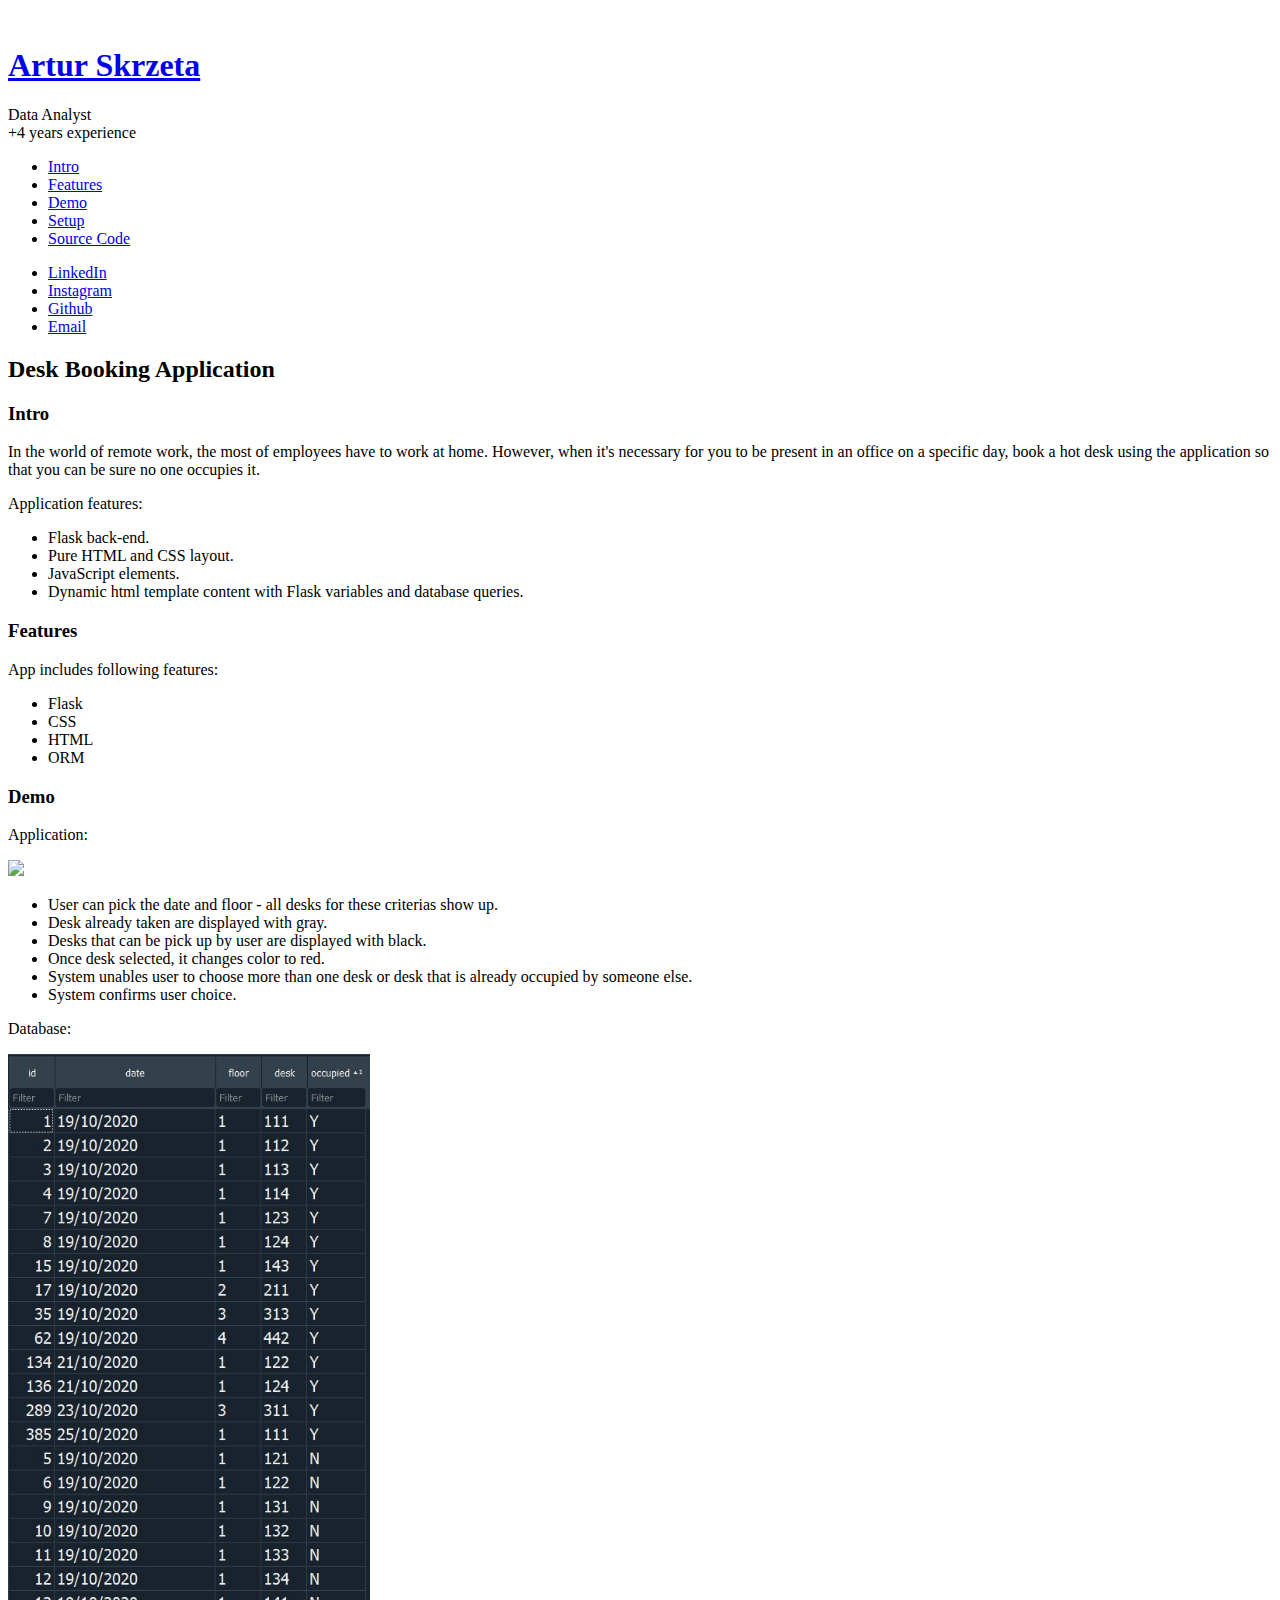
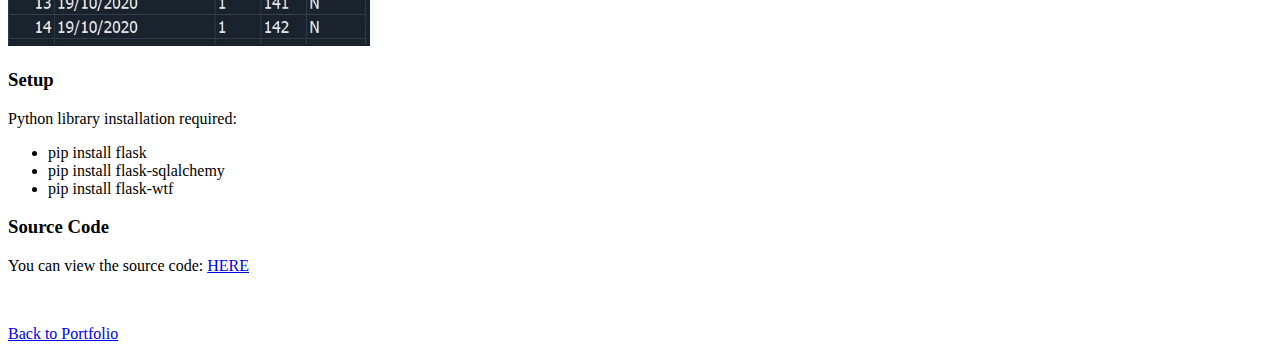
==== index.html @ a9946b94 "Add files via upload" ====
<!DOCTYPE HTML>

<html>
	<head>
		<title>Portfolio Artur Skrzeta</title>
		<meta charset="utf-8" />
		<meta name="viewport" content="width=device-width, initial-scale=1, user-scalable=no" />
		<link rel="stylesheet" href="assets/css/main.css" />
	</head>
	<body class="is-preload">

		<!-- Header -->
			<section id="header">
				<header>
					<span class="image avatar"><a href="https://arturskrzeta.github.io/"><img src="images/avatar.png" alt="" style="margin-bottom:0px;"/></a></span>
					<h1 id="logo"><a href="https://arturskrzeta.github.io/">Artur Skrzeta</a></h1>
					<p>Data Analyst<br />
					+4 years experience</p>
				</header>
				<nav id="nav">
					<ul>
						<li><a href="#one" class="active">Intro</a></li>
						<li><a href="#two">Features</a></li>
						<li><a href="#three">Demo</a></li>
						<li><a href="#four">Setup</a></li>
						<li><a href="#five">Source Code</a></li>
					</ul>
				</nav>
				<footer>
					<ul class="icons">
						<li><a href="https://www.linkedin.com/in/artur-skrz%C4%99ta-010b23187/" class="icon brands fa-linkedin"><span class="label">LinkedIn</span></a></li>
						<li><a href="https://www.instagram.com/arturskrrr/" class="icon brands fa-instagram"><span class="label">Instagram</span></a></li>
						<li><a href="https://github.com/ArturSkrzeta" class="icon brands fa-github"><span class="label">Github</span></a></li>
						<li><a href="mailto: arturskrzeta@gmail.com" class="icon solid fa-envelope"><span class="label">Email</span></a></li
					</ul>
				</footer>
			</section>

		<!-- Wrapper -->
			<div id="wrapper">

				<!-- Main -->
					<div id="main">

						<!-- One -->
							<section id="one">
								<div class="container">
									<header class="major">
										<h2>Desk Booking Application</h2>
										<h3>Intro</h3>
										<p>In the world of remote work, the most of employees have to work at home. However, when it's necessary for you to be present in an office on a specific day, book a hot desk using the application so that you can be sure no one occupies it.</p>
										<p>Application features:</p>
											<ul>
												<li>Flask back-end.</li>
												<li>Pure HTML and CSS layout.</li>
												<li>JavaScript elements.</li>
												<li>Dynamic html template content with Flask variables and database queries.</li>
											<ul>
									</header>
								</div>
							</section>

						<!-- Two -->
							<section id="two">
								<div class="container">
									<h3>Features</h3>
									<p>App includes following features:</p>
									<ul class="feature-icons">
										<li class="icon solid fa-check">Flask</li>
										<li class="icon solid fa-check">CSS</li>
										<li class="icon solid fa-check">HTML</li>
										<li class="icon solid fa-check">ORM</li>
									</ul>
								</div>
							</section>

						<!-- Three -->
							<section id="three">
								<div class="container">
									<h3>Demo</h3>
									<p>Application:</p>
									<img src="images/app.gif" width="780">
									<ul>
										<li>User can pick the date and floor - all desks for these criterias show up.</li>
										<li>Desk already taken are displayed with gray.</li>
										<li>Desks that can be pick up by user are displayed with black.</li>
										<li>Once desk selected, it changes color to red.</li>
										<li>System unables user to choose more than one desk or desk that is already occupied by someone else.</li>
										<li>System confirms user choice.</li>
									</ul>
									<p>Database:</p>
									<img src="images/db.JPG" width="362">
								</div>
							</section>

						<!-- Four -->
							<section id="four">
								<div class="container">
									<h3>Setup</h3>
									<p>Python library installation required:</p>
									<ul>
										<li>pip install flask</li>
										<li>pip install flask-sqlalchemy</li>
										<li>pip install flask-wtf</li>
									</ul>
								</div>
							</section>

						<!-- Five -->
							<section id="five">
								<div class="container">
									<h3>Source Code</h3>
									<p>You can view the source code: <a href="https://github.com/ArturSkrzeta/Desk-Booking-App/tree/main/project">HERE</a></p>
									<p>&nbsp</p>
								</div>
							</section>

					</div>

				<!-- Footer -->
					<section id="footer">
						<div class="container">
							<a href="https://arturskrzeta.github.io/" style="padding-bottom:10px;">Back to Portfolio</a>
						</div>
					</section>

			</div>

		<!-- Scripts -->
			<script src="assets/js/jquery.min.js"></script>
			<script src="assets/js/jquery.scrollex.min.js"></script>
			<script src="assets/js/jquery.scrolly.min.js"></script>
			<script src="assets/js/browser.min.js"></script>
			<script src="assets/js/breakpoints.min.js"></script>
			<script src="assets/js/util.js"></script>
			<script src="assets/js/main.js"></script>

	</body>
</html>
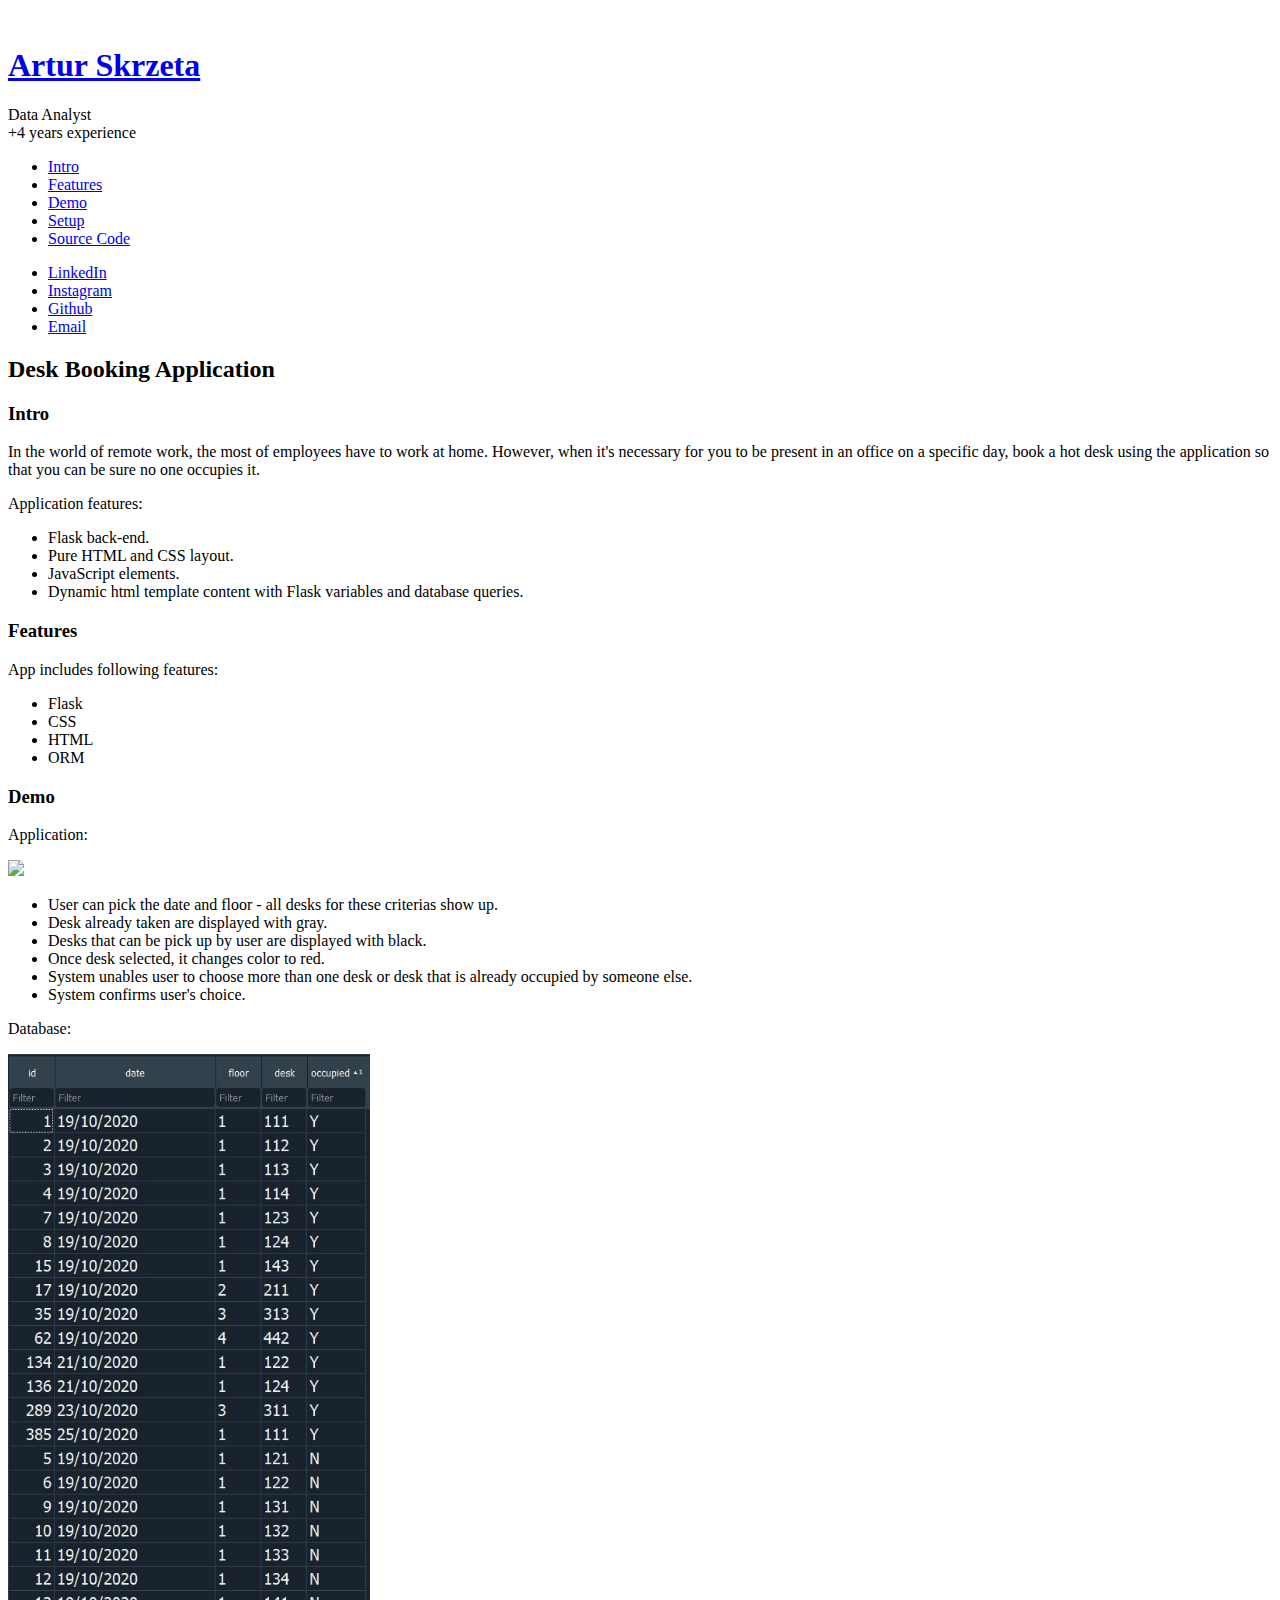
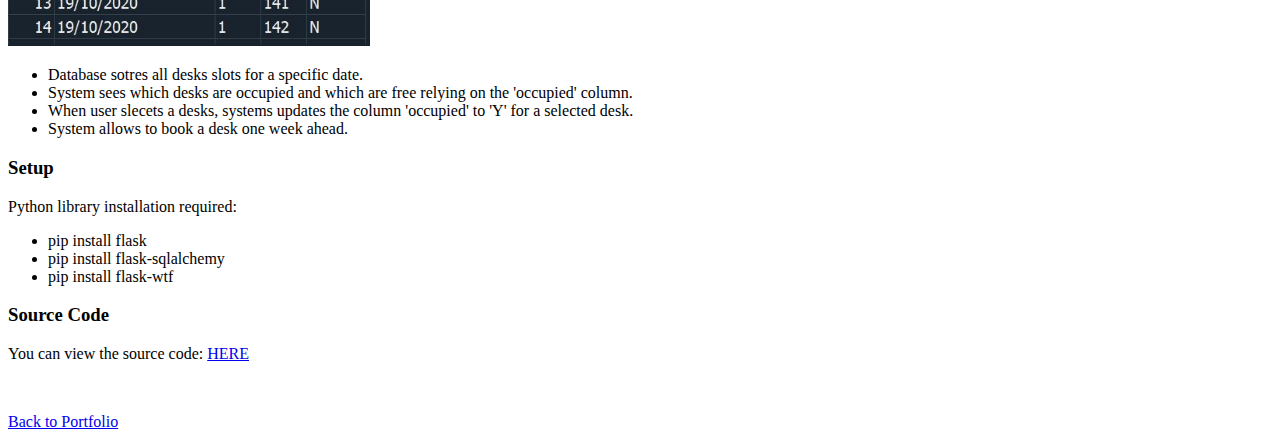
==== commit 848f3d02: "Add files via upload" ====
--- a/index.html
+++ b/index.html
@@ -79,17 +79,23 @@
 								<div class="container">
 									<h3>Demo</h3>
 									<p>Application:</p>
-									<img src="images/app.gif" width="780">
+									<img src="images/app.JPG" width="780">
 									<ul>
 										<li>User can pick the date and floor - all desks for these criterias show up.</li>
 										<li>Desk already taken are displayed with gray.</li>
 										<li>Desks that can be pick up by user are displayed with black.</li>
 										<li>Once desk selected, it changes color to red.</li>
 										<li>System unables user to choose more than one desk or desk that is already occupied by someone else.</li>
-										<li>System confirms user choice.</li>
+										<li>System confirms user's choice.</li>
 									</ul>
 									<p>Database:</p>
 									<img src="images/db.JPG" width="362">
+									<ul>
+										<li>Database sotres all desks slots for a specific date.</li>
+										<li>System sees which desks are occupied and which are free relying on the 'occupied' column.</li>
+										<li>When user slecets a desks, systems updates the column 'occupied' to 'Y' for a selected desk.</li>
+										<li>System allows to book a desk one week ahead.</li>
+									</ul>
 								</div>
 							</section>
 
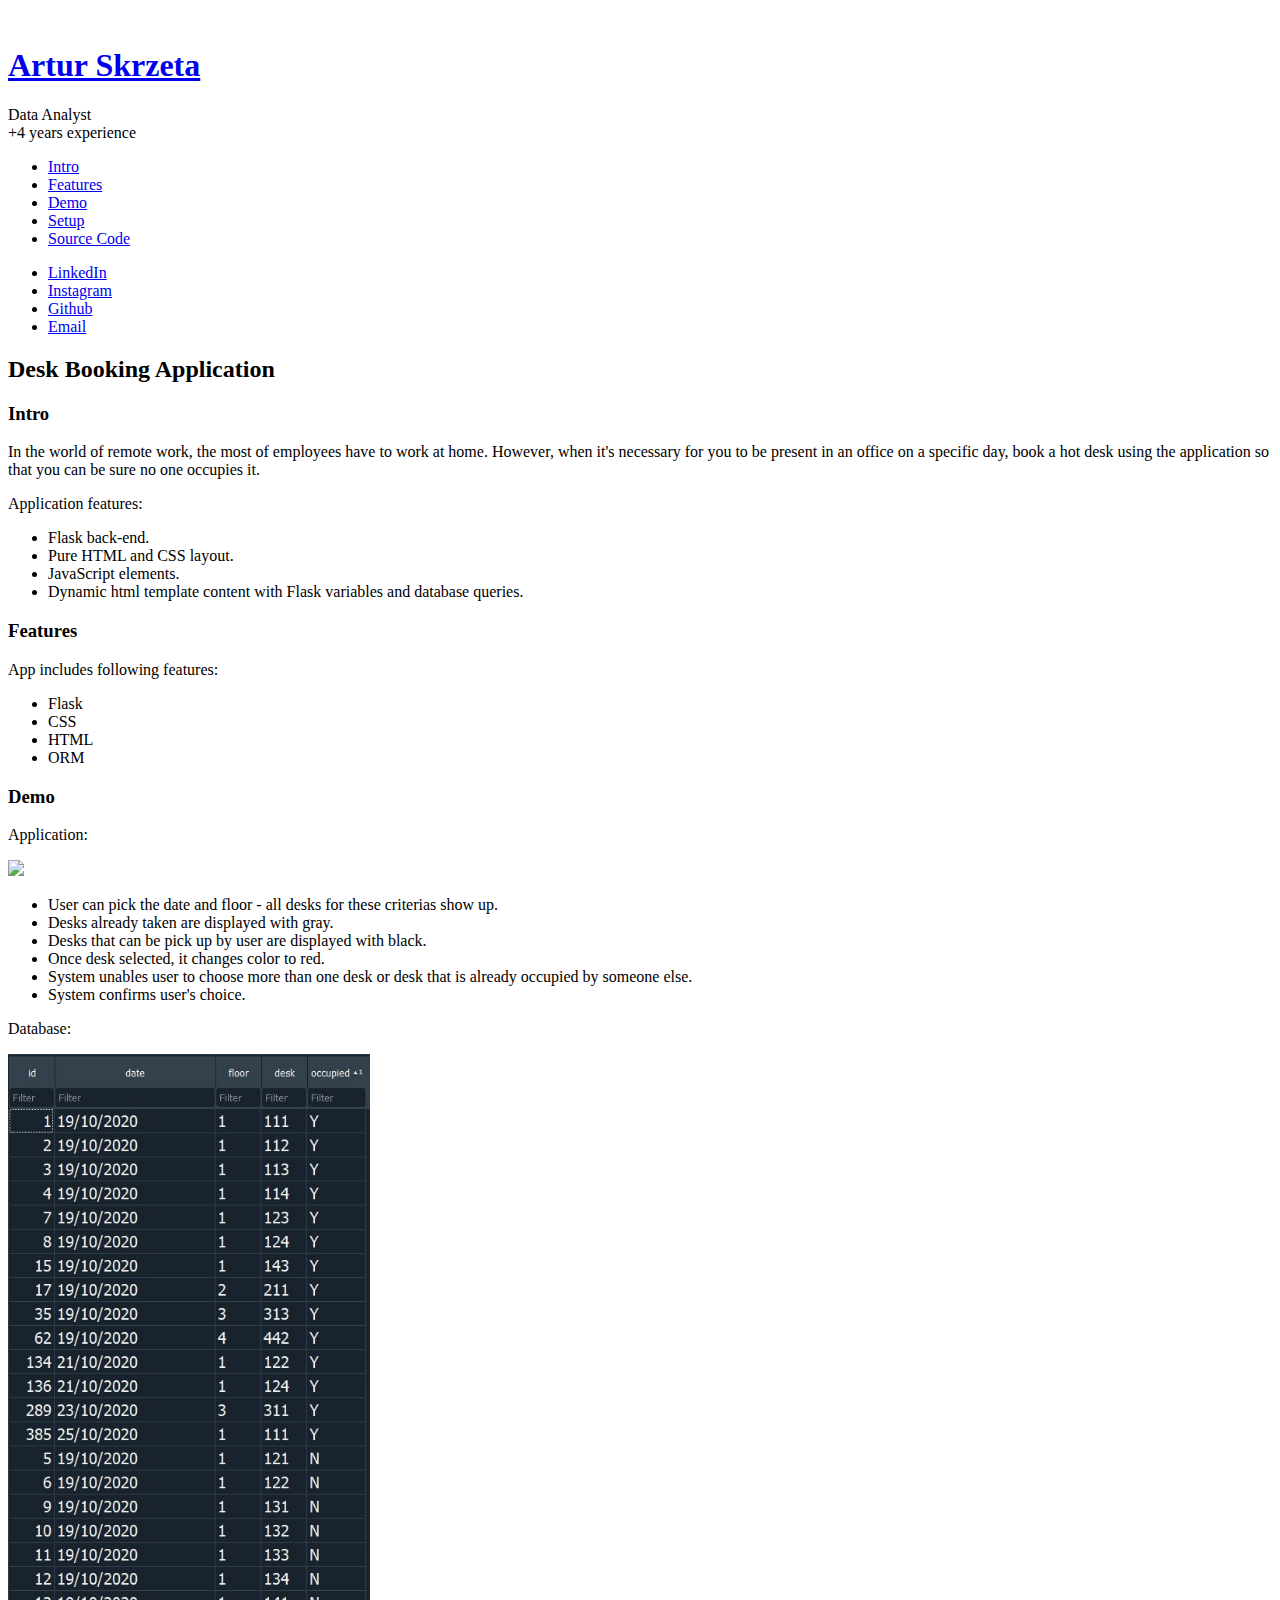
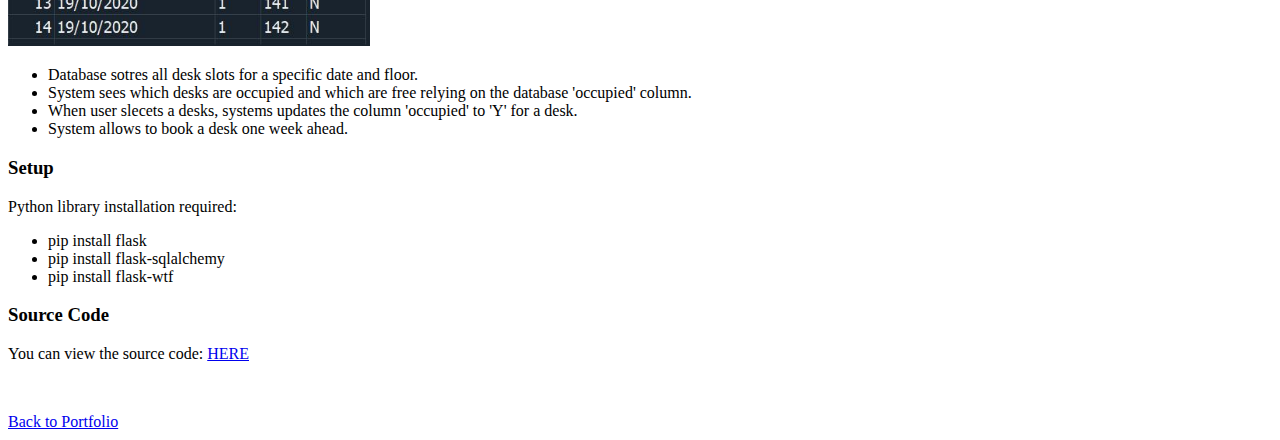
==== commit 4a847114: "Add files via upload" ====
--- a/index.html
+++ b/index.html
@@ -79,10 +79,10 @@
 								<div class="container">
 									<h3>Demo</h3>
 									<p>Application:</p>
-									<img src="images/app.JPG" width="780">
+									<img src="images/app.gif" width="780">
 									<ul>
 										<li>User can pick the date and floor - all desks for these criterias show up.</li>
-										<li>Desk already taken are displayed with gray.</li>
+										<li>Desks already taken are displayed with gray.</li>
 										<li>Desks that can be pick up by user are displayed with black.</li>
 										<li>Once desk selected, it changes color to red.</li>
 										<li>System unables user to choose more than one desk or desk that is already occupied by someone else.</li>
@@ -91,9 +91,9 @@
 									<p>Database:</p>
 									<img src="images/db.JPG" width="362">
 									<ul>
-										<li>Database sotres all desks slots for a specific date.</li>
-										<li>System sees which desks are occupied and which are free relying on the 'occupied' column.</li>
-										<li>When user slecets a desks, systems updates the column 'occupied' to 'Y' for a selected desk.</li>
+										<li>Database sotres all desk slots for a specific date and floor.</li>
+										<li>System sees which desks are occupied and which are free relying on the database 'occupied' column.</li>
+										<li>When user slecets a desks, systems updates the column 'occupied' to 'Y' for a desk.</li>
 										<li>System allows to book a desk one week ahead.</li>
 									</ul>
 								</div>
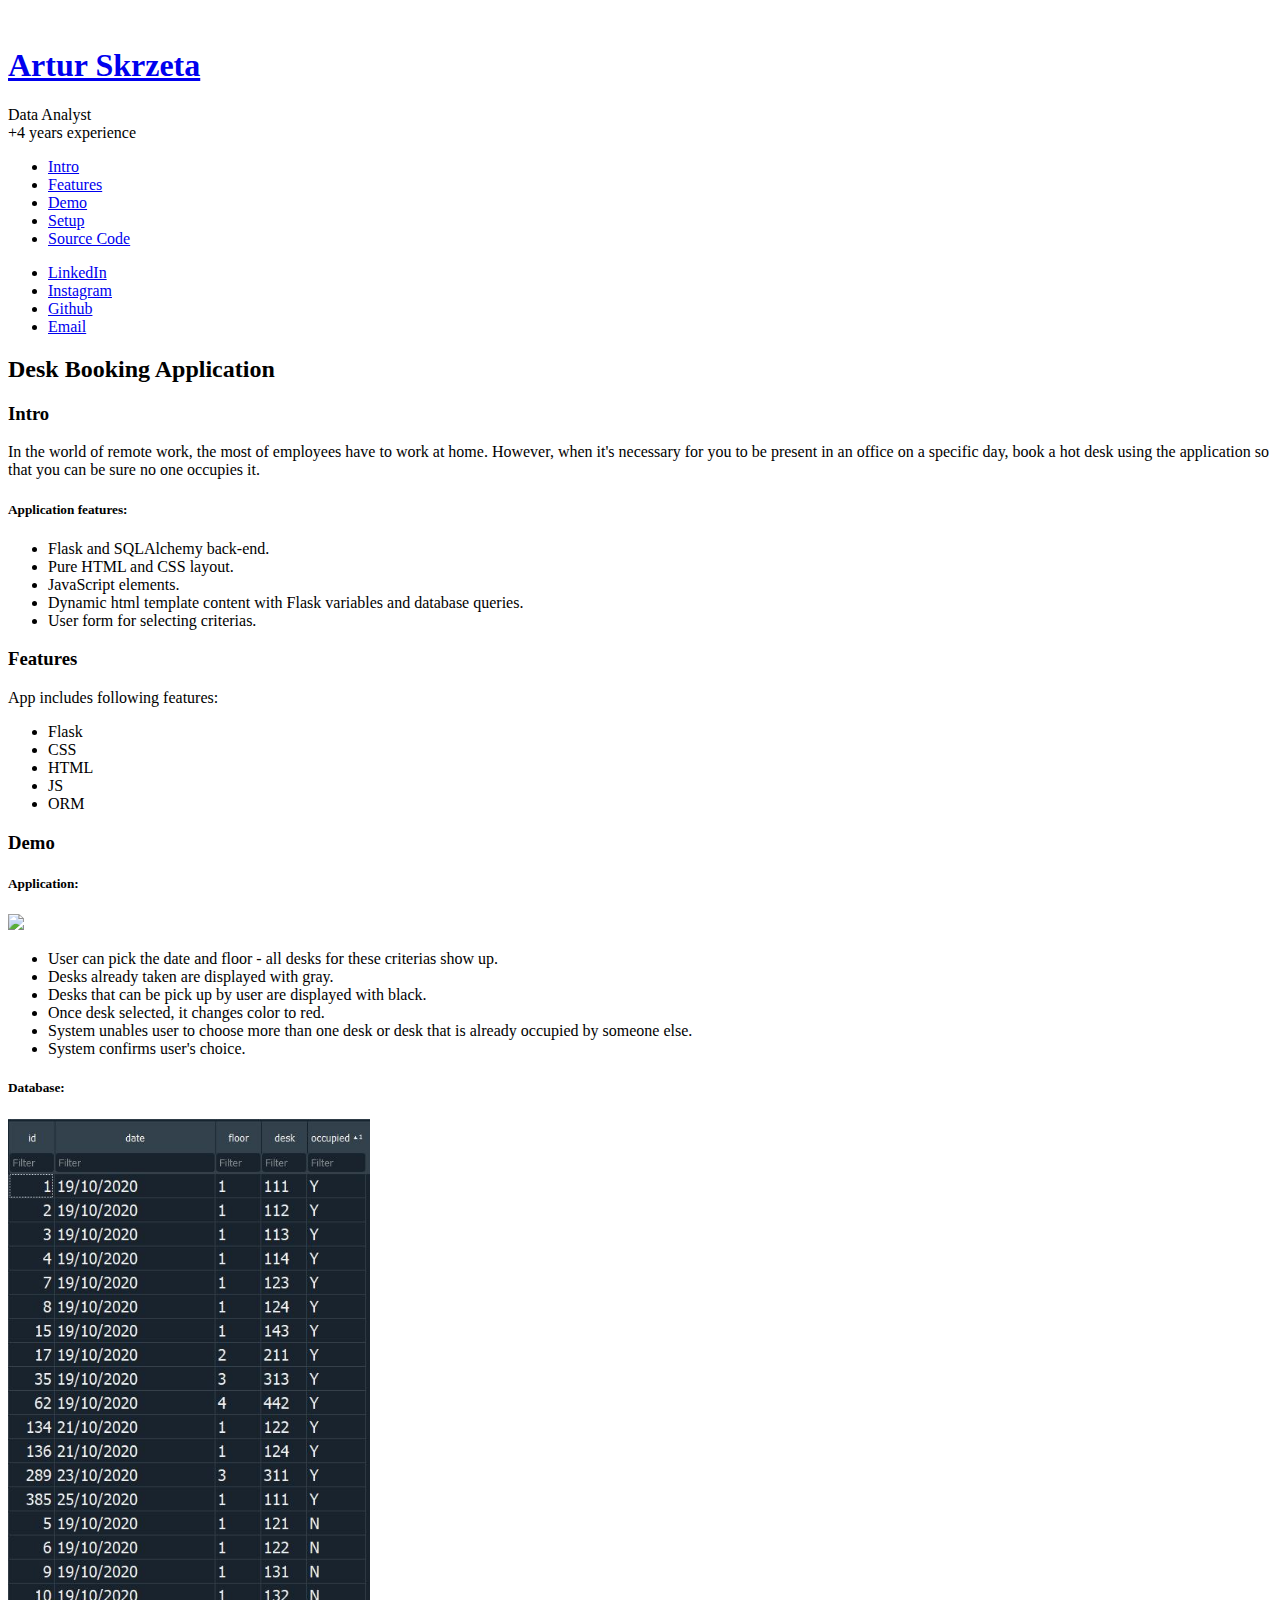
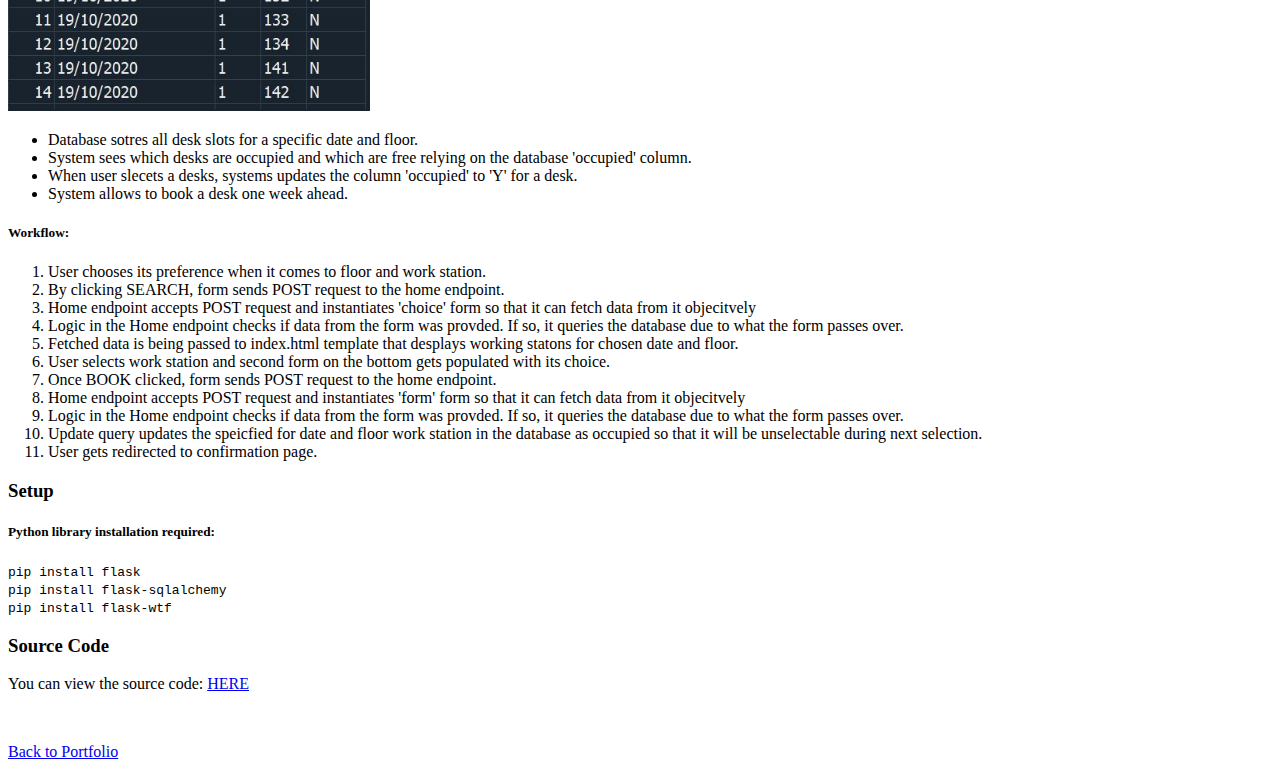
==== commit 853c5679: "Add files via upload" ====
--- a/index.html
+++ b/index.html
@@ -49,12 +49,13 @@
 										<h2>Desk Booking Application</h2>
 										<h3>Intro</h3>
 										<p>In the world of remote work, the most of employees have to work at home. However, when it's necessary for you to be present in an office on a specific day, book a hot desk using the application so that you can be sure no one occupies it.</p>
-										<p>Application features:</p>
+										<h5>Application features:</h5>
 											<ul>
-												<li>Flask back-end.</li>
+												<li>Flask and SQLAlchemy back-end.</li>
 												<li>Pure HTML and CSS layout.</li>
 												<li>JavaScript elements.</li>
 												<li>Dynamic html template content with Flask variables and database queries.</li>
+												<li>User form for selecting criterias.</li>
 											<ul>
 									</header>
 								</div>
@@ -69,6 +70,7 @@
 										<li class="icon solid fa-check">Flask</li>
 										<li class="icon solid fa-check">CSS</li>
 										<li class="icon solid fa-check">HTML</li>
+										<li class="icon solid fa-check">JS</li>
 										<li class="icon solid fa-check">ORM</li>
 									</ul>
 								</div>
@@ -78,7 +80,8 @@
 							<section id="three">
 								<div class="container">
 									<h3>Demo</h3>
-									<p>Application:</p>
+
+									<h5>Application:</h5>
 									<img src="images/app.gif" width="780">
 									<ul>
 										<li>User can pick the date and floor - all desks for these criterias show up.</li>
@@ -88,7 +91,8 @@
 										<li>System unables user to choose more than one desk or desk that is already occupied by someone else.</li>
 										<li>System confirms user's choice.</li>
 									</ul>
-									<p>Database:</p>
+
+									<h5>Database:</h5>
 									<img src="images/db.JPG" width="362">
 									<ul>
 										<li>Database sotres all desk slots for a specific date and floor.</li>
@@ -96,6 +100,22 @@
 										<li>When user slecets a desks, systems updates the column 'occupied' to 'Y' for a desk.</li>
 										<li>System allows to book a desk one week ahead.</li>
 									</ul>
+
+									<h5>Workflow:</h5>
+									<ol>
+										<li>User chooses its preference when it comes to floor and work station.</li>
+										<li>By clicking SEARCH, form sends POST request to the home endpoint.</li>
+										<li>Home endpoint accepts POST request and instantiates 'choice' form so that it can fetch data from it objecitvely</li>
+										<li>Logic in the Home endpoint checks if data from the form was provded. If so, it queries the database due to what the form passes over.</li>
+										<li>Fetched data is being passed to index.html template that desplays working statons for chosen date and floor.</li>
+										<li>User selects work station and second form on the bottom gets populated with its choice.</li>
+										<li>Once BOOK clicked, form sends POST request to the home endpoint.</li>
+										<li>Home endpoint accepts POST request and instantiates 'form' form so that it can fetch data from it objecitvely</li>
+										<li>Logic in the Home endpoint checks if data from the form was provded. If so, it queries the database due to what the form passes over.</li>
+										<li>Update query updates the speicfied for date and floor work station in the database as occupied so that it will be unselectable during next selection.</li>
+										<li>User gets redirected to confirmation page.</li>
+									</ol>
+
 								</div>
 							</section>
 
@@ -103,12 +123,10 @@
 							<section id="four">
 								<div class="container">
 									<h3>Setup</h3>
-									<p>Python library installation required:</p>
-									<ul>
-										<li>pip install flask</li>
-										<li>pip install flask-sqlalchemy</li>
-										<li>pip install flask-wtf</li>
-									</ul>
+									<h5>Python library installation required:</h5>
+									<code>pip install flask</code><br>
+									<code>pip install flask-sqlalchemy</code><br>
+									<code>pip install flask-wtf</code>
 								</div>
 							</section>
 
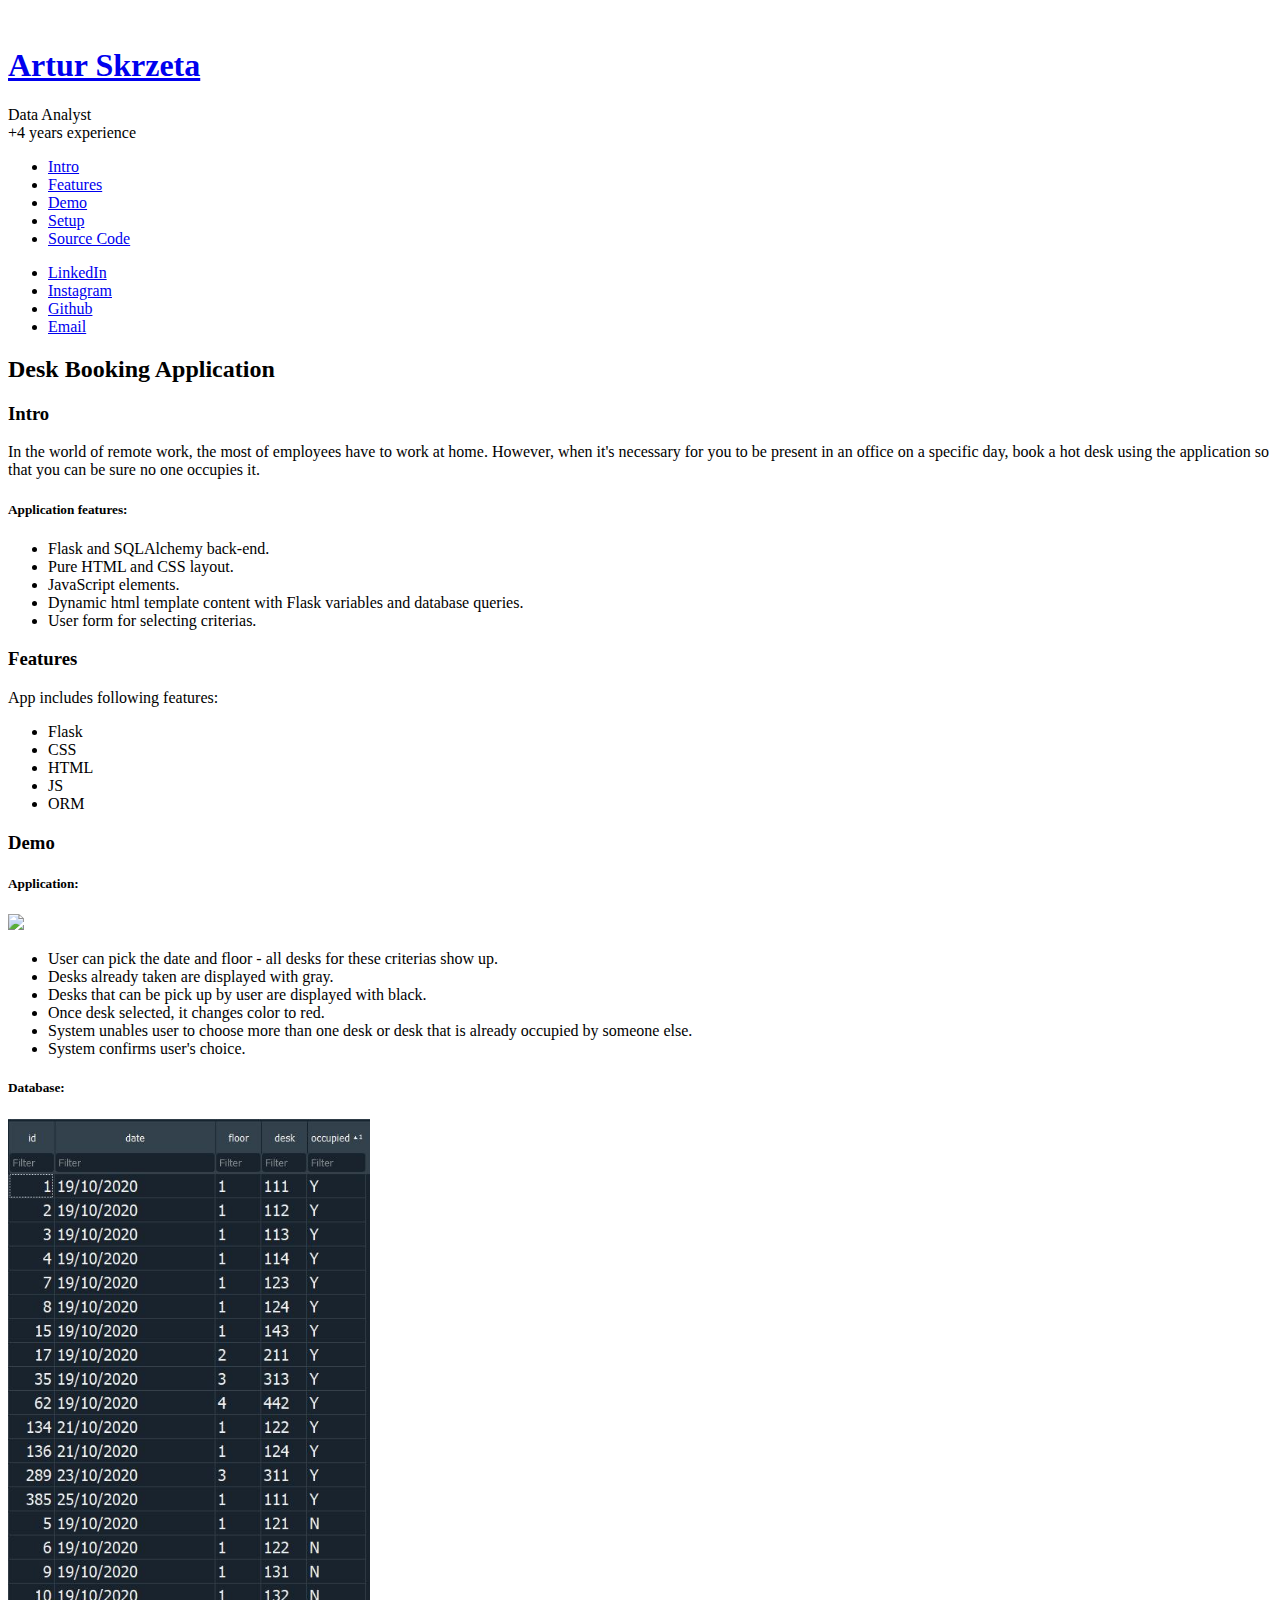
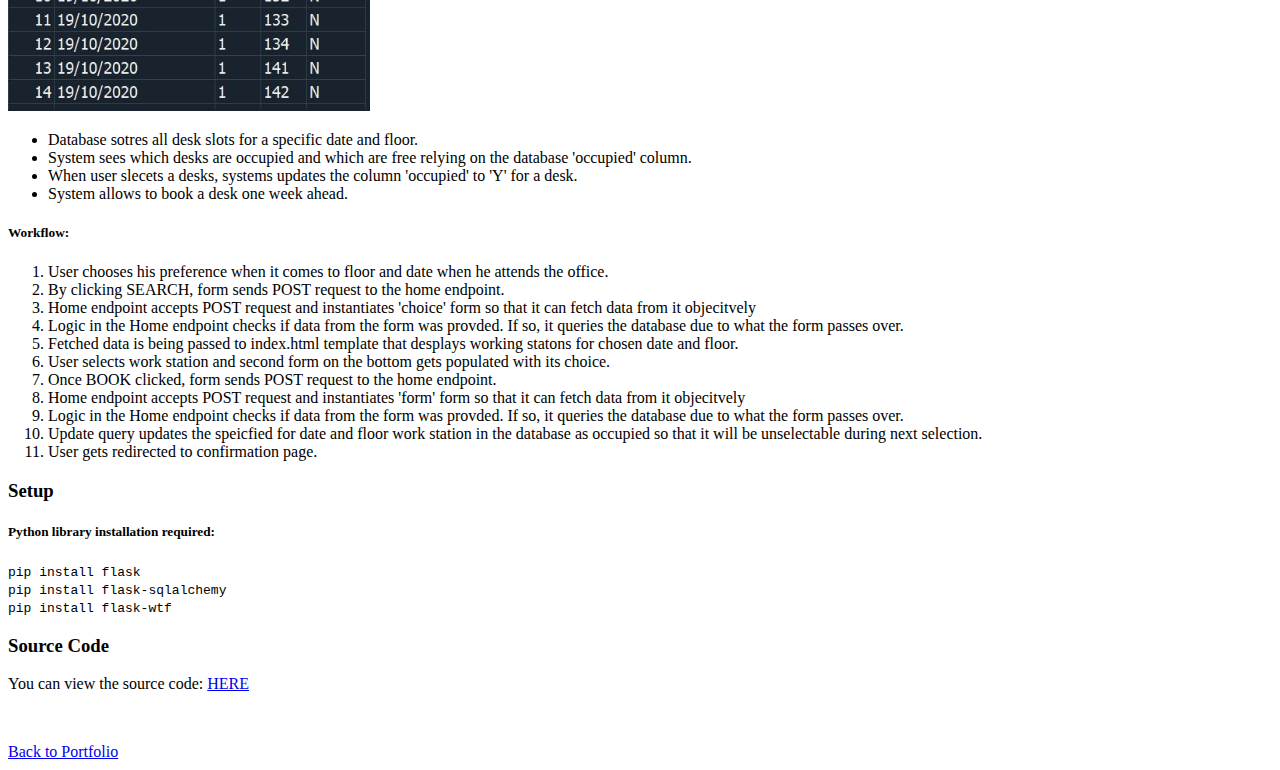
==== commit c4ed4e60: "Add files via upload" ====
--- a/index.html
+++ b/index.html
@@ -103,7 +103,7 @@
 
 									<h5>Workflow:</h5>
 									<ol>
-										<li>User chooses its preference when it comes to floor and work station.</li>
+										<li>User chooses his preference when it comes to floor and date when he attends the office.</li>
 										<li>By clicking SEARCH, form sends POST request to the home endpoint.</li>
 										<li>Home endpoint accepts POST request and instantiates 'choice' form so that it can fetch data from it objecitvely</li>
 										<li>Logic in the Home endpoint checks if data from the form was provded. If so, it queries the database due to what the form passes over.</li>
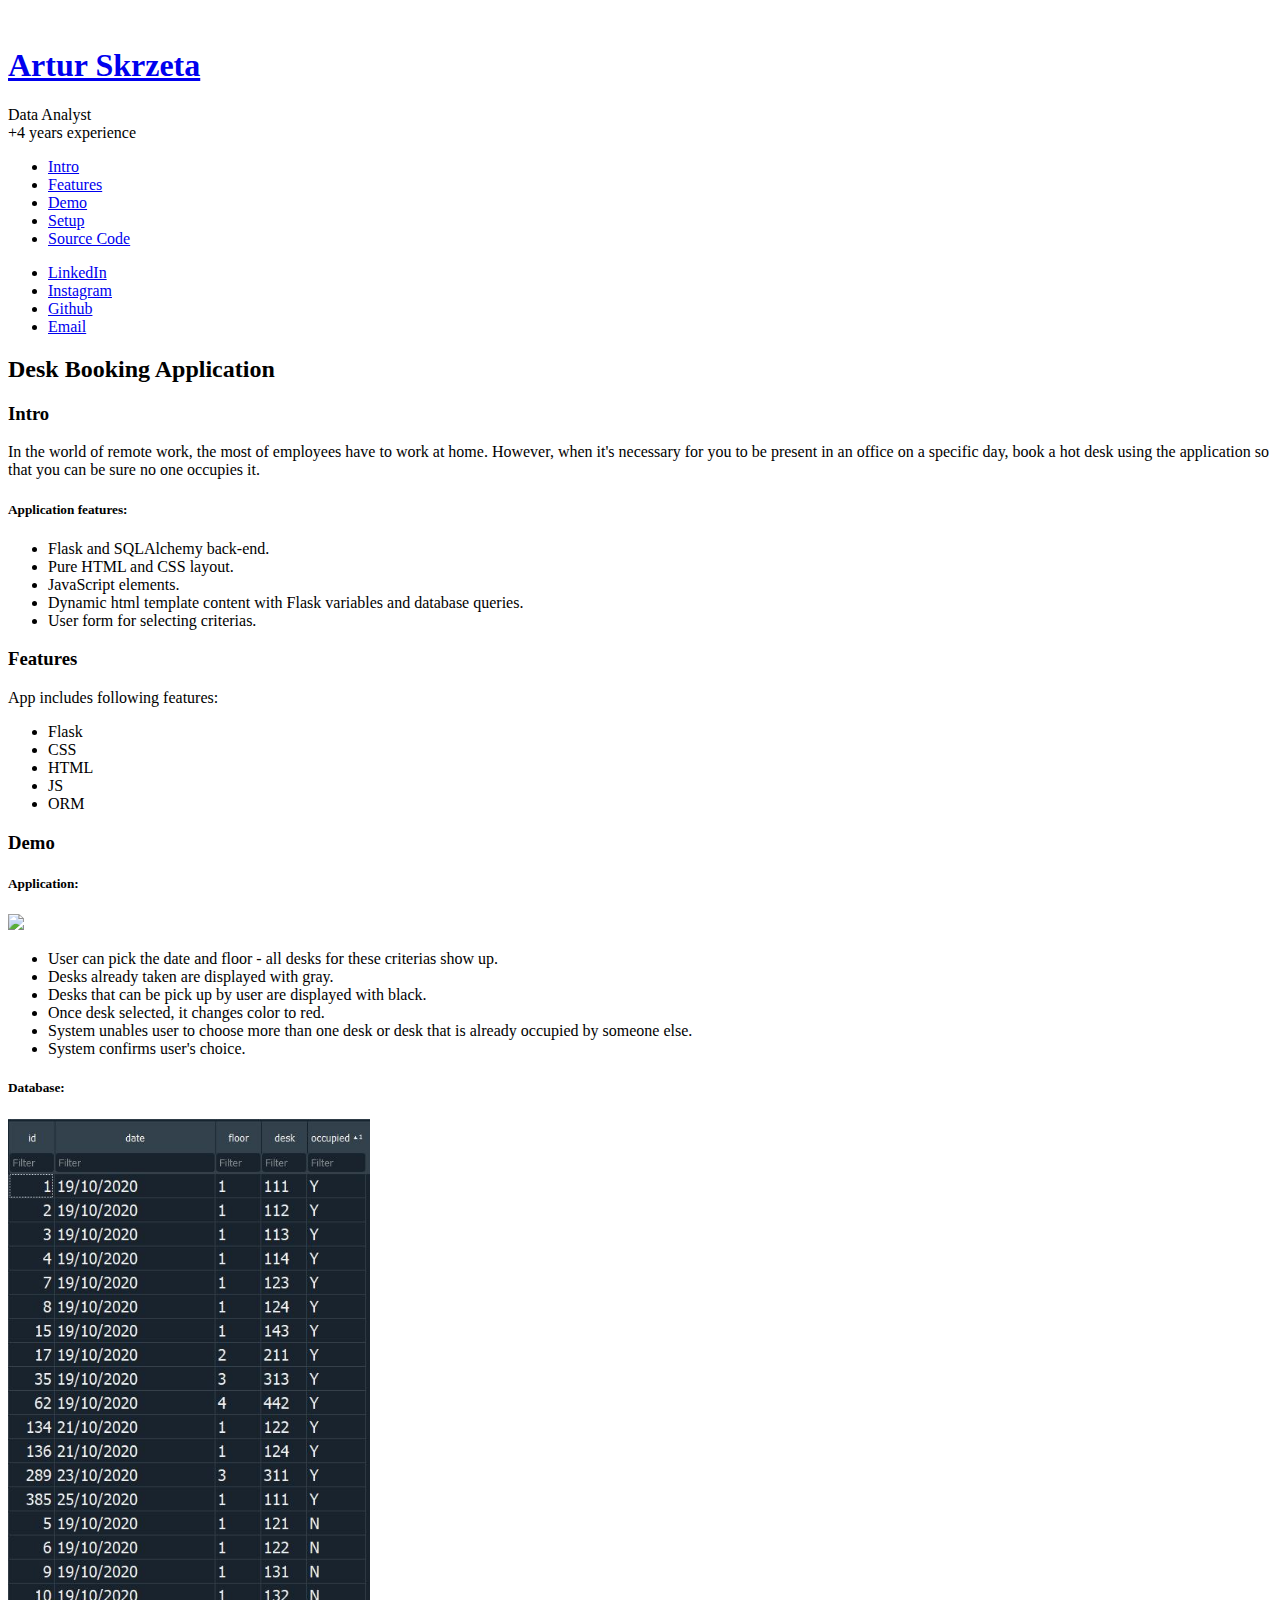
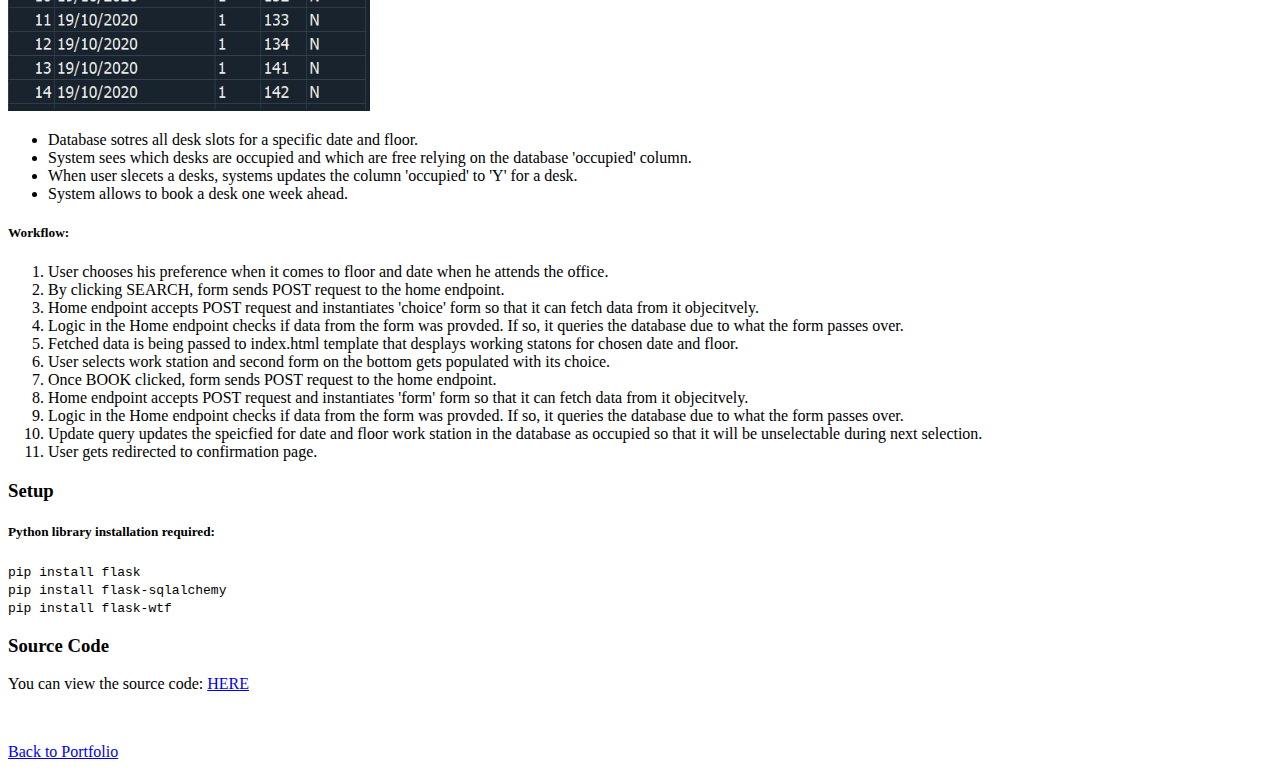
==== commit 485c5dde: "Add files via upload" ====
--- a/index.html
+++ b/index.html
@@ -105,12 +105,12 @@
 									<ol>
 										<li>User chooses his preference when it comes to floor and date when he attends the office.</li>
 										<li>By clicking SEARCH, form sends POST request to the home endpoint.</li>
-										<li>Home endpoint accepts POST request and instantiates 'choice' form so that it can fetch data from it objecitvely</li>
+										<li>Home endpoint accepts POST request and instantiates 'choice' form so that it can fetch data from it objecitvely.</li>
 										<li>Logic in the Home endpoint checks if data from the form was provded. If so, it queries the database due to what the form passes over.</li>
 										<li>Fetched data is being passed to index.html template that desplays working statons for chosen date and floor.</li>
 										<li>User selects work station and second form on the bottom gets populated with its choice.</li>
 										<li>Once BOOK clicked, form sends POST request to the home endpoint.</li>
-										<li>Home endpoint accepts POST request and instantiates 'form' form so that it can fetch data from it objecitvely</li>
+										<li>Home endpoint accepts POST request and instantiates 'form' form so that it can fetch data from it objecitvely.</li>
 										<li>Logic in the Home endpoint checks if data from the form was provded. If so, it queries the database due to what the form passes over.</li>
 										<li>Update query updates the speicfied for date and floor work station in the database as occupied so that it will be unselectable during next selection.</li>
 										<li>User gets redirected to confirmation page.</li>
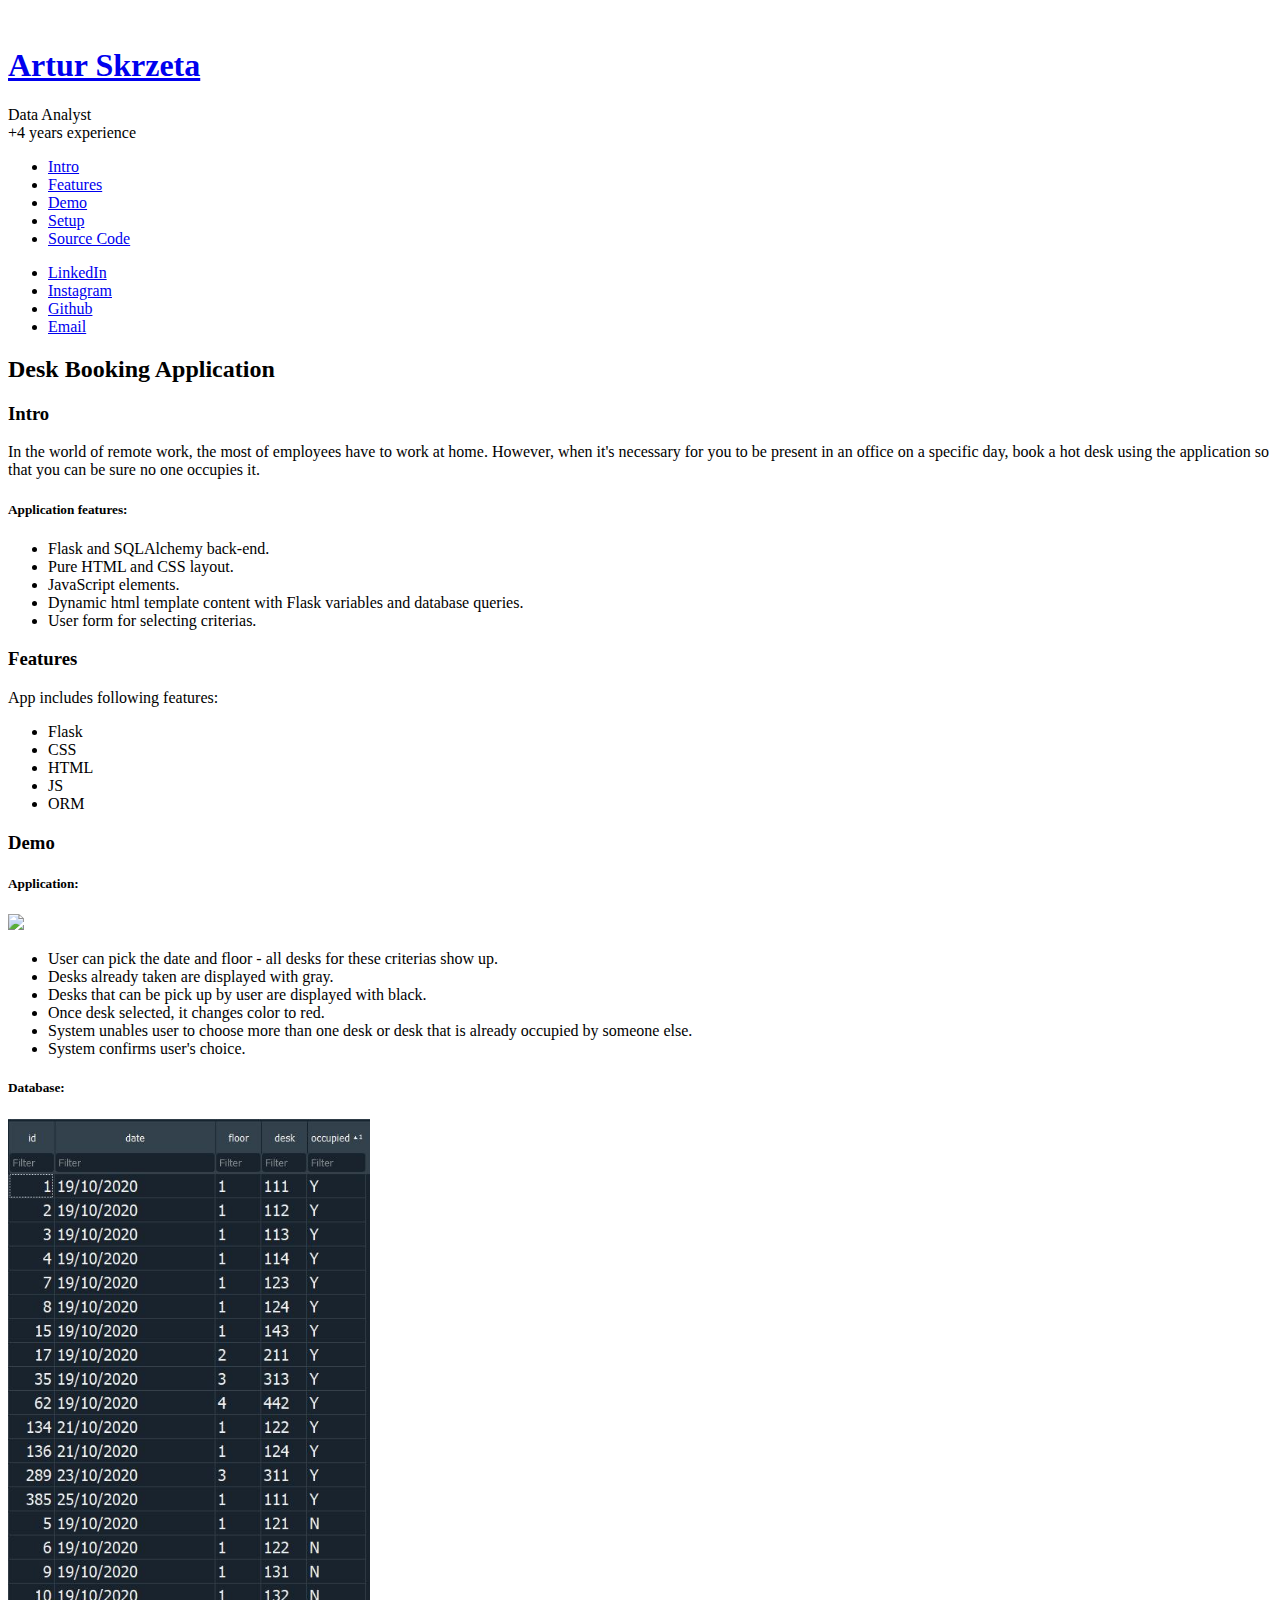
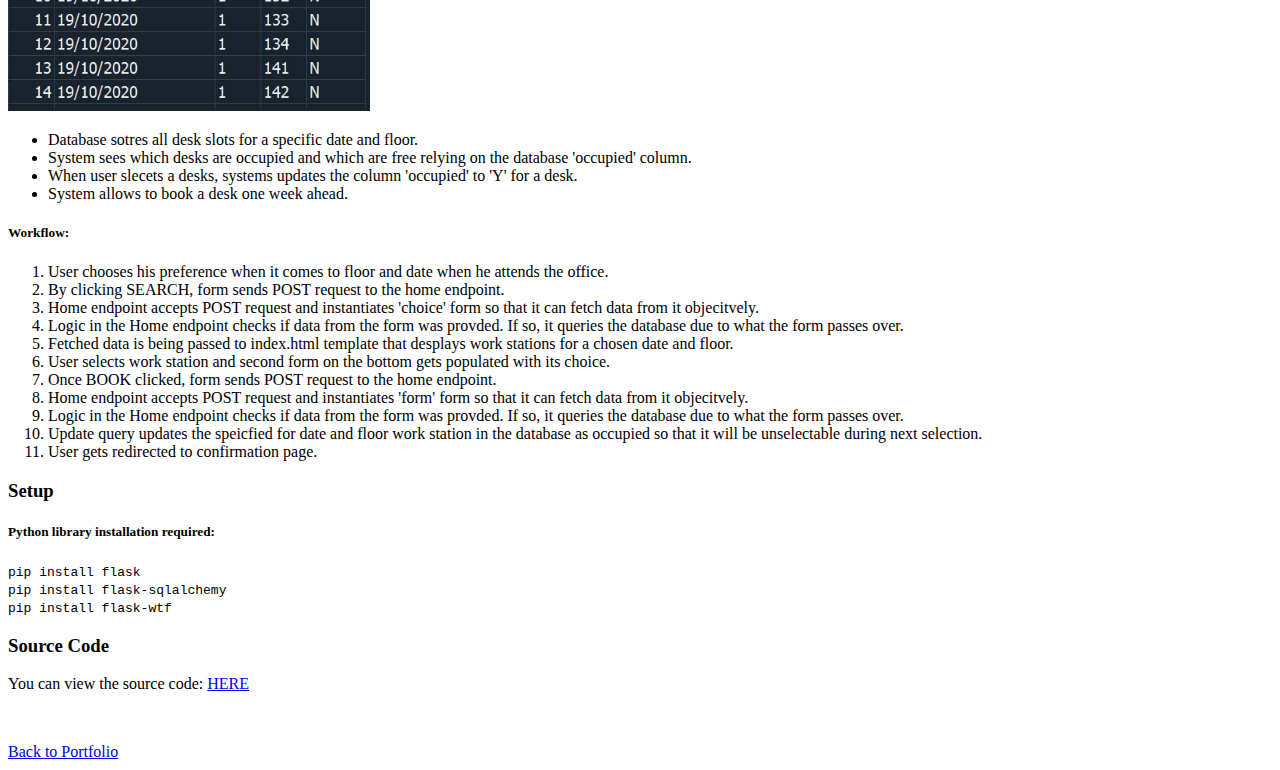
==== commit 1ed44135: "Add files via upload" ====
--- a/index.html
+++ b/index.html
@@ -107,7 +107,7 @@
 										<li>By clicking SEARCH, form sends POST request to the home endpoint.</li>
 										<li>Home endpoint accepts POST request and instantiates 'choice' form so that it can fetch data from it objecitvely.</li>
 										<li>Logic in the Home endpoint checks if data from the form was provded. If so, it queries the database due to what the form passes over.</li>
-										<li>Fetched data is being passed to index.html template that desplays working statons for chosen date and floor.</li>
+										<li>Fetched data is being passed to index.html template that desplays work stations for a chosen date and floor.</li>
 										<li>User selects work station and second form on the bottom gets populated with its choice.</li>
 										<li>Once BOOK clicked, form sends POST request to the home endpoint.</li>
 										<li>Home endpoint accepts POST request and instantiates 'form' form so that it can fetch data from it objecitvely.</li>
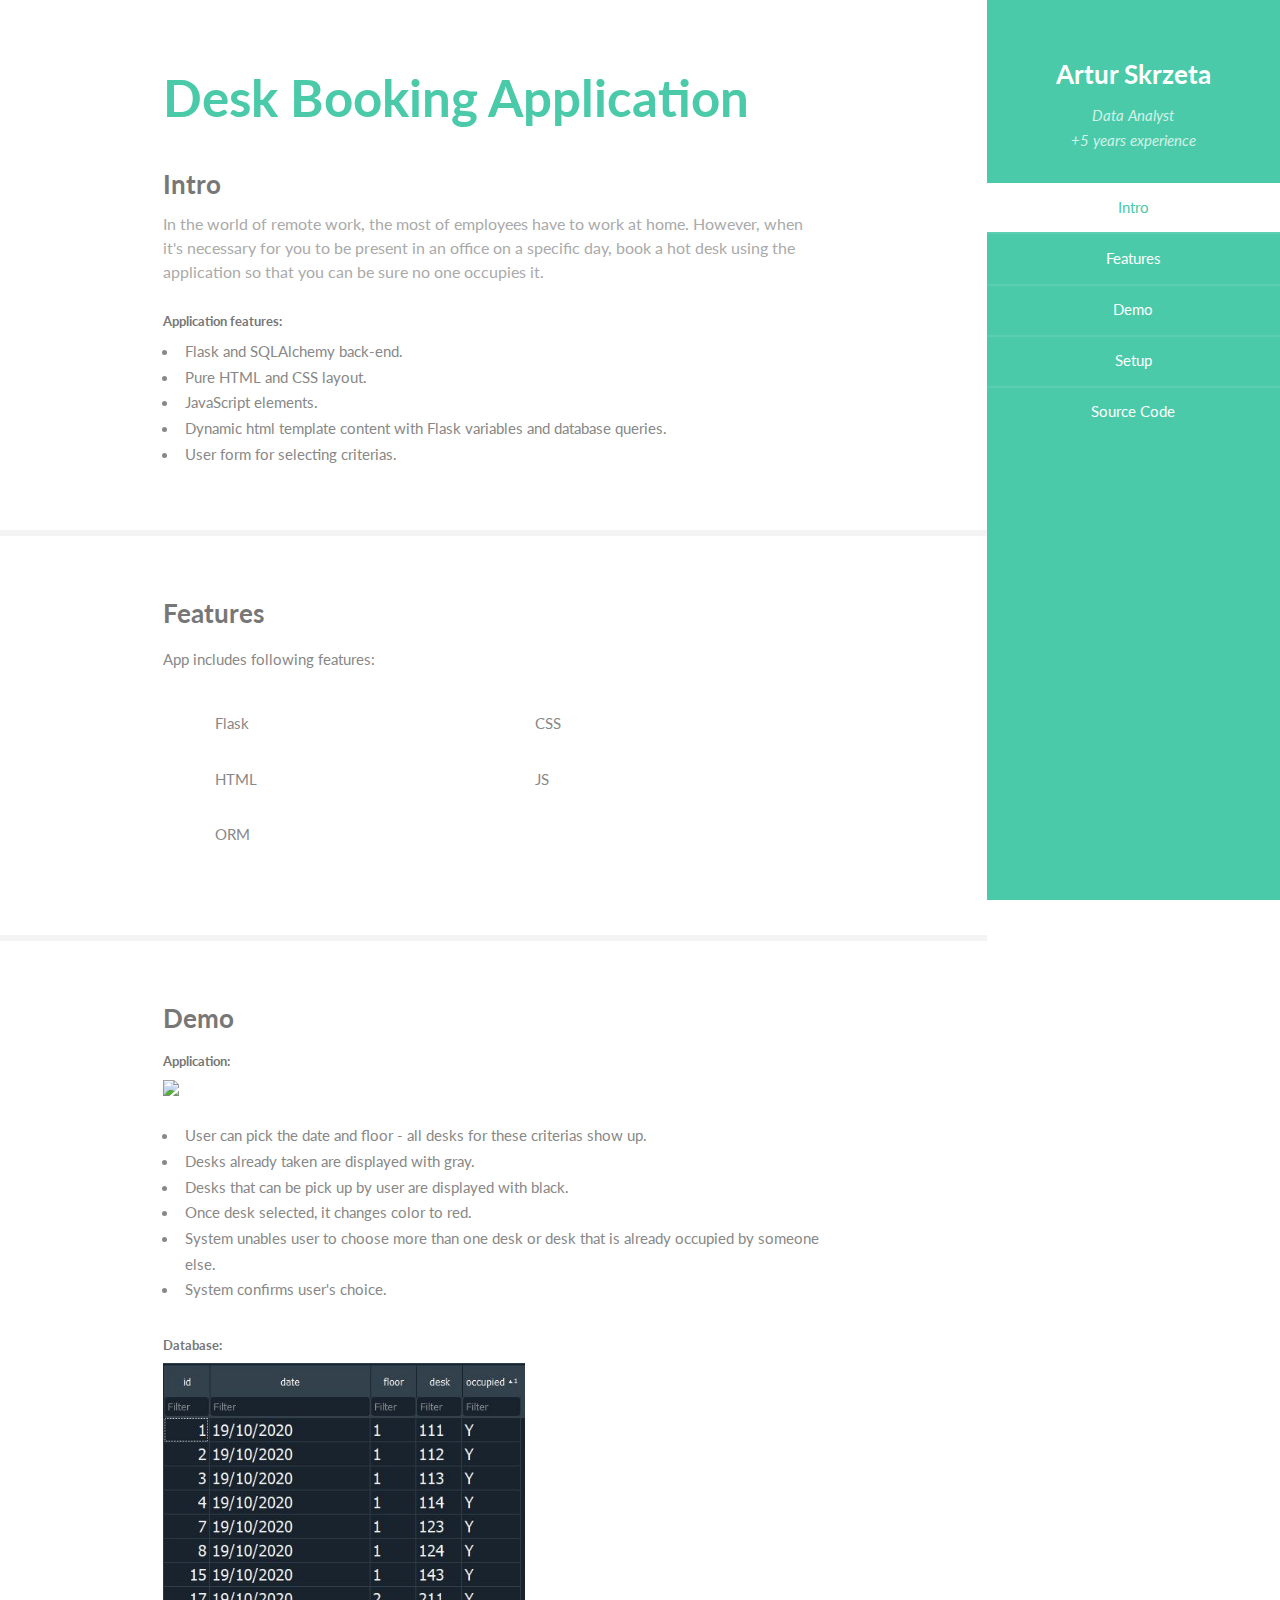
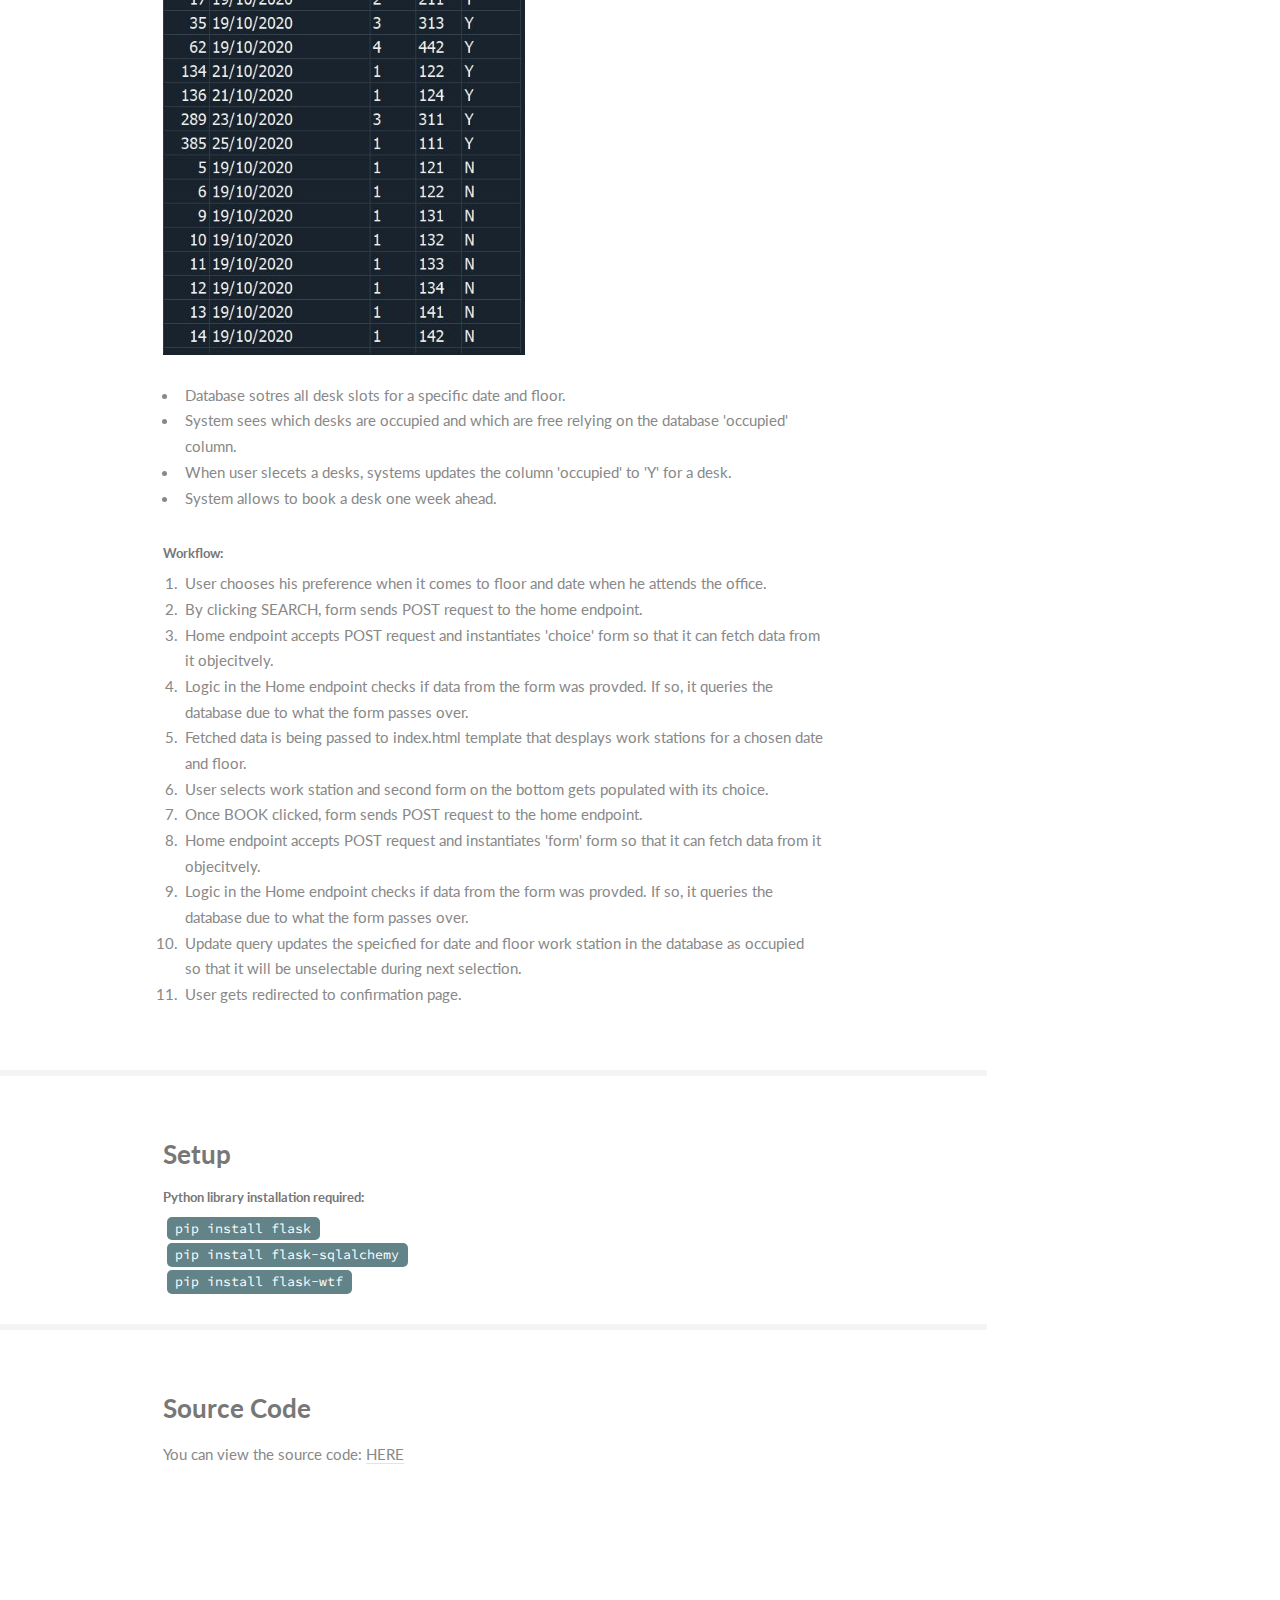
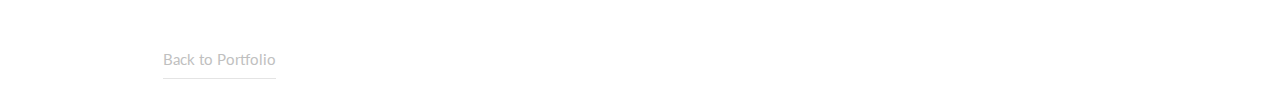
==== commit 1f1a4188: "Update index.html" ====
--- a/index.html
+++ b/index.html
@@ -15,7 +15,7 @@
 					<span class="image avatar"><a href="https://arturskrzeta.github.io/"><img src="images/avatar.png" alt="" style="margin-bottom:0px;"/></a></span>
 					<h1 id="logo"><a href="https://arturskrzeta.github.io/">Artur Skrzeta</a></h1>
 					<p>Data Analyst<br />
-					+4 years experience</p>
+					+5 years experience</p>
 				</header>
 				<nav id="nav">
 					<ul>
--- a/assets/css/main.css
+++ b/assets/css/main.css
@@ -0,0 +1,3364 @@
+@import url("fontawesome-all.min.css");
+@import url("https://fonts.googleapis.com/css?family=Lato:400,400italic,700,700italic|Source+Code+Pro:400");
+
+/*
+	Read Only by HTML5 UP
+	html5up.net | @ajlkn
+	Free for personal and commercial use under the CCA 3.0 license (html5up.net/license)
+*/
+
+html, body, div, span, applet, object,
+iframe, h1, h2, h3, h4, h5, h6, p, blockquote,
+pre, a, abbr, acronym, address, big, cite,
+code, del, dfn, em, img, ins, kbd, q, s, samp,
+small, strike, strong, sub, sup, tt, var, b,
+u, i, center, dl, dt, dd, ol, ul, li, fieldset,
+form, label, legend, table, caption, tbody,
+tfoot, thead, tr, th, td, article, aside,
+canvas, details, embed, figure, figcaption,
+footer, header, hgroup, menu, nav, output, ruby,
+section, summary, time, mark, audio, video {
+	margin: 0;
+	padding: 0;
+	border: 0;
+	font-size: 100%;
+	font: inherit;
+	vertical-align: baseline;}
+
+article, aside, details, figcaption, figure,
+footer, header, hgroup, menu, nav, section {
+	display: block;}
+
+body {
+	line-height: 1;
+}
+
+ol, ul {
+	list-style: none;
+}
+
+blockquote, q {
+	quotes: none;
+}
+
+	blockquote:before, blockquote:after, q:before, q:after {
+		content: '';
+		content: none;
+	}
+
+table {
+	border-collapse: collapse;
+	border-spacing: 0;
+}
+
+body {
+	-webkit-text-size-adjust: none;
+}
+
+mark {
+	background-color: transparent;
+	color: inherit;
+}
+
+input::-moz-focus-inner {
+	border: 0;
+	padding: 0;
+}
+
+input, select, textarea {
+	-moz-appearance: none;
+	-webkit-appearance: none;
+	-ms-appearance: none;
+	appearance: none;
+}
+
+img {
+	margin-bottom:20px;
+	max-width: 100%;
+}
+
+/* Basic */
+
+	html {
+		box-sizing: border-box;
+	}
+
+	*, *:before, *:after {
+		box-sizing: inherit;
+	}
+
+	body {
+		background: #fff;
+	}
+
+		body.is-preload *, body.is-preload *:before, body.is-preload *:after {
+			-moz-animation: none !important;
+			-webkit-animation: none !important;
+			-ms-animation: none !important;
+			animation: none !important;
+			-moz-transition: none !important;
+			-webkit-transition: none !important;
+			-ms-transition: none !important;
+			transition: none !important;
+		}
+
+	body, input, select, textarea {
+		color: #888;
+		font-family: "Lato", sans-serif;
+		font-size: 16pt;
+		font-weight: 400;
+		line-height: 1.75em;
+	}
+
+	a {
+		-moz-transition: color 0.2s ease-in-out, border-color 0.2s ease-in-out;
+		-webkit-transition: color 0.2s ease-in-out, border-color 0.2s ease-in-out;
+		-ms-transition: color 0.2s ease-in-out, border-color 0.2s ease-in-out;
+		transition: color 0.2s ease-in-out, border-color 0.2s ease-in-out;
+		border-bottom: solid 1px #e4e4e4;
+		color: inherit;
+		text-decoration: none;
+	}
+
+		a:hover {
+			border-bottom-color: transparent;
+			color: #4acaa8 !important;
+		}
+
+	strong, b {
+		color: #777;
+		font-weight: 700;
+	}
+
+	em, i {
+		font-style: italic;
+	}
+
+	p {
+		margin: 0 0 2.25em 0;
+	}
+
+	h1, h2, h3, h4, h5, h6 {
+		color: #777;
+		font-weight: 700;
+		line-height: 1em;
+		margin: 0 0 0.5625em 0;
+	}
+
+		h1 a, h2 a, h3 a, h4 a, h5 a, h6 a {
+			border: 0;
+			color: inherit;
+			text-decoration: none;
+		}
+
+	h2 {
+		font-size: 2em;
+		line-height: 1.5em;
+	}
+
+	h3 {
+		font-size: 1.75em;
+		line-height: 1.5em;
+	}
+
+	h4 {
+		font-size: 1.25em;
+		line-height: 1.5em;
+	}
+
+	h5 {
+		font-size: 0.9em;
+		line-height: 1.5em;
+	}
+
+	h6 {
+		font-size: 0.7em;
+		line-height: 1.5em;
+	}
+
+	sub {
+		font-size: 0.8em;
+		position: relative;
+		top: 0.5em;
+	}
+
+	sup {
+		font-size: 0.8em;
+		position: relative;
+		top: -0.5em;
+	}
+
+	hr {
+		border: 0;
+		border-bottom: solid 2px #f4f4f4;
+		margin: 2.25em 0;
+	}
+
+		hr.major {
+			margin: 3.375em 0;
+		}
+
+	blockquote {
+		border-left: solid 8px #e4e4e4;
+		font-style: italic;
+		margin: 0 0 2.25em 0;
+		padding: 0.5em 0 0.5em 2em;
+	}
+
+	code {
+		background: #628388;
+		border-radius: 5px;
+		color: #fff;
+		font-family: "Source Code Pro", monospace;
+		font-size: 0.9em;
+		margin: 0 0.25em;
+		padding: 0.25em 0.65em;
+	}
+
+	pre {
+		font-family: "Source Code Pro", monospace;
+		font-size: 0.7em;
+		line-height: 1.6em;
+		color: white;
+		margin: 1em 0 0.5em 0;
+		padding: 0.5em 0 0.5em 1em;
+		background: #223639;
+		border-radius: 5px;
+	}
+
+		pre code {
+			-webkit-overflow-scrolling: touch;
+			display: inline-block;
+			overflow-x: auto;
+			border-radius: 0;
+			line-height: 0.5em;
+		}
+
+	.align-left {
+		text-align: left;
+	}
+
+	.align-center {
+		text-align: center;
+	}
+
+	.align-right {
+		text-align: right;
+	}
+
+/* Row */
+
+	.row {
+		display: flex;
+		flex-wrap: wrap;
+		box-sizing: border-box;
+		align-items: stretch;
+	}
+
+		.row > * {
+			box-sizing: border-box;
+		}
+
+		.row.gtr-uniform > * > :last-child {
+			margin-bottom: 0;
+		}
+
+		.row.aln-left {
+			justify-content: flex-start;
+		}
+
+		.row.aln-center {
+			justify-content: center;
+		}
+
+		.row.aln-right {
+			justify-content: flex-end;
+		}
+
+		.row.aln-top {
+			align-items: flex-start;
+		}
+
+		.row.aln-middle {
+			align-items: center;
+		}
+
+		.row.aln-bottom {
+			align-items: flex-end;
+		}
+
+		.row > .imp {
+			order: -1;
+		}
+
+		.row > .col-1 {
+			width: 8.33333%;
+		}
+
+		.row > .off-1 {
+			margin-left: 8.33333%;
+		}
+
+		.row > .col-2 {
+			width: 16.66667%;
+		}
+
+		.row > .off-2 {
+			margin-left: 16.66667%;
+		}
+
+		.row > .col-3 {
+			width: 25%;
+		}
+
+		.row > .off-3 {
+			margin-left: 25%;
+		}
+
+		.row > .col-4 {
+			width: 33.33333%;
+		}
+
+		.row > .off-4 {
+			margin-left: 33.33333%;
+		}
+
+		.row > .col-5 {
+			width: 41.66667%;
+		}
+
+		.row > .off-5 {
+			margin-left: 41.66667%;
+		}
+
+		.row > .col-6 {
+			width: 50%;
+		}
+
+		.row > .off-6 {
+			margin-left: 50%;
+		}
+
+		.row > .col-7 {
+			width: 58.33333%;
+		}
+
+		.row > .off-7 {
+			margin-left: 58.33333%;
+		}
+
+		.row > .col-8 {
+			width: 66.66667%;
+		}
+
+		.row > .off-8 {
+			margin-left: 66.66667%;
+		}
+
+		.row > .col-9 {
+			width: 75%;
+		}
+
+		.row > .off-9 {
+			margin-left: 75%;
+		}
+
+		.row > .col-10 {
+			width: 83.33333%;
+		}
+
+		.row > .off-10 {
+			margin-left: 83.33333%;
+		}
+
+		.row > .col-11 {
+			width: 91.66667%;
+		}
+
+		.row > .off-11 {
+			margin-left: 91.66667%;
+		}
+
+		.row > .col-12 {
+			width: 100%;
+		}
+
+		.row > .off-12 {
+			margin-left: 100%;
+		}
+
+		.row.gtr-0 {
+			margin-top: 0;
+			margin-left: 0em;
+		}
+
+			.row.gtr-0 > * {
+				padding: 0 0 0 0em;
+			}
+
+			.row.gtr-0.gtr-uniform {
+				margin-top: 0em;
+			}
+
+				.row.gtr-0.gtr-uniform > * {
+					padding-top: 0em;
+				}
+
+		.row.gtr-25 {
+			margin-top: 0;
+			margin-left: -0.5em;
+		}
+
+			.row.gtr-25 > * {
+				padding: 0 0 0 0.5em;
+			}
+
+			.row.gtr-25.gtr-uniform {
+				margin-top: -0.5em;
+			}
+
+				.row.gtr-25.gtr-uniform > * {
+					padding-top: 0.5em;
+				}
+
+		.row.gtr-50 {
+			margin-top: 0;
+			margin-left: -1em;
+		}
+
+			.row.gtr-50 > * {
+				padding: 0 0 0 1em;
+			}
+
+			.row.gtr-50.gtr-uniform {
+				margin-top: -1em;
+			}
+
+				.row.gtr-50.gtr-uniform > * {
+					padding-top: 1em;
+				}
+
+		.row {
+			margin-top: 0;
+			margin-left: -2em;
+		}
+
+			.row > * {
+				padding: 0 0 0 2em;
+			}
+
+			.row.gtr-uniform {
+				margin-top: -2em;
+			}
+
+				.row.gtr-uniform > * {
+					padding-top: 2em;
+				}
+
+		.row.gtr-150 {
+			margin-top: 0;
+			margin-left: -3em;
+		}
+
+			.row.gtr-150 > * {
+				padding: 0 0 0 3em;
+			}
+
+			.row.gtr-150.gtr-uniform {
+				margin-top: -3em;
+			}
+
+				.row.gtr-150.gtr-uniform > * {
+					padding-top: 3em;
+				}
+
+		.row.gtr-200 {
+			margin-top: 0;
+			margin-left: -4em;
+		}
+
+			.row.gtr-200 > * {
+				padding: 0 0 0 4em;
+			}
+
+			.row.gtr-200.gtr-uniform {
+				margin-top: -4em;
+			}
+
+				.row.gtr-200.gtr-uniform > * {
+					padding-top: 4em;
+				}
+
+		@media screen and (max-width: 1680px) {
+
+			.row {
+				display: flex;
+				flex-wrap: wrap;
+				box-sizing: border-box;
+				align-items: stretch;
+			}
+
+				.row > * {
+					box-sizing: border-box;
+				}
+
+				.row.gtr-uniform > * > :last-child {
+					margin-bottom: 0;
+				}
+
+				.row.aln-left {
+					justify-content: flex-start;
+				}
+
+				.row.aln-center {
+					justify-content: center;
+				}
+
+				.row.aln-right {
+					justify-content: flex-end;
+				}
+
+				.row.aln-top {
+					align-items: flex-start;
+				}
+
+				.row.aln-middle {
+					align-items: center;
+				}
+
+				.row.aln-bottom {
+					align-items: flex-end;
+				}
+
+				.row > .imp-xlarge {
+					order: -1;
+				}
+
+				.row > .col-1-xlarge {
+					width: 8.33333%;
+				}
+
+				.row > .off-1-xlarge {
+					margin-left: 8.33333%;
+				}
+
+				.row > .col-2-xlarge {
+					width: 16.66667%;
+				}
+
+				.row > .off-2-xlarge {
+					margin-left: 16.66667%;
+				}
+
+				.row > .col-3-xlarge {
+					width: 25%;
+				}
+
+				.row > .off-3-xlarge {
+					margin-left: 25%;
+				}
+
+				.row > .col-4-xlarge {
+					width: 33.33333%;
+				}
+
+				.row > .off-4-xlarge {
+					margin-left: 33.33333%;
+				}
+
+				.row > .col-5-xlarge {
+					width: 41.66667%;
+				}
+
+				.row > .off-5-xlarge {
+					margin-left: 41.66667%;
+				}
+
+				.row > .col-6-xlarge {
+					width: 50%;
+				}
+
+				.row > .off-6-xlarge {
+					margin-left: 50%;
+				}
+
+				.row > .col-7-xlarge {
+					width: 58.33333%;
+				}
+
+				.row > .off-7-xlarge {
+					margin-left: 58.33333%;
+				}
+
+				.row > .col-8-xlarge {
+					width: 66.66667%;
+				}
+
+				.row > .off-8-xlarge {
+					margin-left: 66.66667%;
+				}
+
+				.row > .col-9-xlarge {
+					width: 75%;
+				}
+
+				.row > .off-9-xlarge {
+					margin-left: 75%;
+				}
+
+				.row > .col-10-xlarge {
+					width: 83.33333%;
+				}
+
+				.row > .off-10-xlarge {
+					margin-left: 83.33333%;
+				}
+
+				.row > .col-11-xlarge {
+					width: 91.66667%;
+				}
+
+				.row > .off-11-xlarge {
+					margin-left: 91.66667%;
+				}
+
+				.row > .col-12-xlarge {
+					width: 100%;
+				}
+
+				.row > .off-12-xlarge {
+					margin-left: 100%;
+				}
+
+				.row.gtr-0 {
+					margin-top: 0;
+					margin-left: 0em;
+				}
+
+					.row.gtr-0 > * {
+						padding: 0 0 0 0em;
+					}
+
+					.row.gtr-0.gtr-uniform {
+						margin-top: 0em;
+					}
+
+						.row.gtr-0.gtr-uniform > * {
+							padding-top: 0em;
+						}
+
+				.row.gtr-25 {
+					margin-top: 0;
+					margin-left: -0.5em;
+				}
+
+					.row.gtr-25 > * {
+						padding: 0 0 0 0.5em;
+					}
+
+					.row.gtr-25.gtr-uniform {
+						margin-top: -0.5em;
+					}
+
+						.row.gtr-25.gtr-uniform > * {
+							padding-top: 0.5em;
+						}
+
+				.row.gtr-50 {
+					margin-top: 0;
+					margin-left: -1em;
+				}
+
+					.row.gtr-50 > * {
+						padding: 0 0 0 1em;
+					}
+
+					.row.gtr-50.gtr-uniform {
+						margin-top: -1em;
+					}
+
+						.row.gtr-50.gtr-uniform > * {
+							padding-top: 1em;
+						}
+
+				.row {
+					margin-top: 0;
+					margin-left: -2em;
+				}
+
+					.row > * {
+						padding: 0 0 0 2em;
+					}
+
+					.row.gtr-uniform {
+						margin-top: -2em;
+					}
+
+						.row.gtr-uniform > * {
+							padding-top: 2em;
+						}
+
+				.row.gtr-150 {
+					margin-top: 0;
+					margin-left: -3em;
+				}
+
+					.row.gtr-150 > * {
+						padding: 0 0 0 3em;
+					}
+
+					.row.gtr-150.gtr-uniform {
+						margin-top: -3em;
+					}
+
+						.row.gtr-150.gtr-uniform > * {
+							padding-top: 3em;
+						}
+
+				.row.gtr-200 {
+					margin-top: 0;
+					margin-left: -4em;
+				}
+
+					.row.gtr-200 > * {
+						padding: 0 0 0 4em;
+					}
+
+					.row.gtr-200.gtr-uniform {
+						margin-top: -4em;
+					}
+
+						.row.gtr-200.gtr-uniform > * {
+							padding-top: 4em;
+						}
+
+		}
+
+		@media screen and (max-width: 1280px) {
+
+			.row {
+				display: flex;
+				flex-wrap: wrap;
+				box-sizing: border-box;
+				align-items: stretch;
+			}
+
+				.row > * {
+					box-sizing: border-box;
+				}
+
+				.row.gtr-uniform > * > :last-child {
+					margin-bottom: 0;
+				}
+
+				.row.aln-left {
+					justify-content: flex-start;
+				}
+
+				.row.aln-center {
+					justify-content: center;
+				}
+
+				.row.aln-right {
+					justify-content: flex-end;
+				}
+
+				.row.aln-top {
+					align-items: flex-start;
+				}
+
+				.row.aln-middle {
+					align-items: center;
+				}
+
+				.row.aln-bottom {
+					align-items: flex-end;
+				}
+
+				.row > .imp-large {
+					order: -1;
+				}
+
+				.row > .col-1-large {
+					width: 8.33333%;
+				}
+
+				.row > .off-1-large {
+					margin-left: 8.33333%;
+				}
+
+				.row > .col-2-large {
+					width: 16.66667%;
+				}
+
+				.row > .off-2-large {
+					margin-left: 16.66667%;
+				}
+
+				.row > .col-3-large {
+					width: 25%;
+				}
+
+				.row > .off-3-large {
+					margin-left: 25%;
+				}
+
+				.row > .col-4-large {
+					width: 33.33333%;
+				}
+
+				.row > .off-4-large {
+					margin-left: 33.33333%;
+				}
+
+				.row > .col-5-large {
+					width: 41.66667%;
+				}
+
+				.row > .off-5-large {
+					margin-left: 41.66667%;
+				}
+
+				.row > .col-6-large {
+					width: 50%;
+				}
+
+				.row > .off-6-large {
+					margin-left: 50%;
+				}
+
+				.row > .col-7-large {
+					width: 58.33333%;
+				}
+
+				.row > .off-7-large {
+					margin-left: 58.33333%;
+				}
+
+				.row > .col-8-large {
+					width: 66.66667%;
+				}
+
+				.row > .off-8-large {
+					margin-left: 66.66667%;
+				}
+
+				.row > .col-9-large {
+					width: 75%;
+				}
+
+				.row > .off-9-large {
+					margin-left: 75%;
+				}
+
+				.row > .col-10-large {
+					width: 83.33333%;
+				}
+
+				.row > .off-10-large {
+					margin-left: 83.33333%;
+				}
+
+				.row > .col-11-large {
+					width: 91.66667%;
+				}
+
+				.row > .off-11-large {
+					margin-left: 91.66667%;
+				}
+
+				.row > .col-12-large {
+					width: 100%;
+				}
+
+				.row > .off-12-large {
+					margin-left: 100%;
+				}
+
+				.row.gtr-0 {
+					margin-top: 0;
+					margin-left: 0em;
+				}
+
+					.row.gtr-0 > * {
+						padding: 0 0 0 0em;
+					}
+
+					.row.gtr-0.gtr-uniform {
+						margin-top: 0em;
+					}
+
+						.row.gtr-0.gtr-uniform > * {
+							padding-top: 0em;
+						}
+
+				.row.gtr-25 {
+					margin-top: 0;
+					margin-left: -0.375em;
+				}
+
+					.row.gtr-25 > * {
+						padding: 0 0 0 0.375em;
+					}
+
+					.row.gtr-25.gtr-uniform {
+						margin-top: -0.375em;
+					}
+
+						.row.gtr-25.gtr-uniform > * {
+							padding-top: 0.375em;
+						}
+
+				.row.gtr-50 {
+					margin-top: 0;
+					margin-left: -0.75em;
+				}
+
+					.row.gtr-50 > * {
+						padding: 0 0 0 0.75em;
+					}
+
+					.row.gtr-50.gtr-uniform {
+						margin-top: -0.75em;
+					}
+
+						.row.gtr-50.gtr-uniform > * {
+							padding-top: 0.75em;
+						}
+
+				.row {
+					margin-top: 0;
+					margin-left: -1.5em;
+				}
+
+					.row > * {
+						padding: 0 0 0 1.5em;
+					}
+
+					.row.gtr-uniform {
+						margin-top: -1.5em;
+					}
+
+						.row.gtr-uniform > * {
+							padding-top: 1.5em;
+						}
+
+				.row.gtr-150 {
+					margin-top: 0;
+					margin-left: -2.25em;
+				}
+
+					.row.gtr-150 > * {
+						padding: 0 0 0 2.25em;
+					}
+
+					.row.gtr-150.gtr-uniform {
+						margin-top: -2.25em;
+					}
+
+						.row.gtr-150.gtr-uniform > * {
+							padding-top: 2.25em;
+						}
+
+				.row.gtr-200 {
+					margin-top: 0;
+					margin-left: -3em;
+				}
+
+					.row.gtr-200 > * {
+						padding: 0 0 0 3em;
+					}
+
+					.row.gtr-200.gtr-uniform {
+						margin-top: -3em;
+					}
+
+						.row.gtr-200.gtr-uniform > * {
+							padding-top: 3em;
+						}
+
+		}
+
+		@media screen and (max-width: 1024px) {
+
+			.row {
+				display: flex;
+				flex-wrap: wrap;
+				box-sizing: border-box;
+				align-items: stretch;
+			}
+
+				.row > * {
+					box-sizing: border-box;
+				}
+
+				.row.gtr-uniform > * > :last-child {
+					margin-bottom: 0;
+				}
+
+				.row.aln-left {
+					justify-content: flex-start;
+				}
+
+				.row.aln-center {
+					justify-content: center;
+				}
+
+				.row.aln-right {
+					justify-content: flex-end;
+				}
+
+				.row.aln-top {
+					align-items: flex-start;
+				}
+
+				.row.aln-middle {
+					align-items: center;
+				}
+
+				.row.aln-bottom {
+					align-items: flex-end;
+				}
+
+				.row > .imp-medium {
+					order: -1;
+				}
+
+				.row > .col-1-medium {
+					width: 8.33333%;
+				}
+
+				.row > .off-1-medium {
+					margin-left: 8.33333%;
+				}
+
+				.row > .col-2-medium {
+					width: 16.66667%;
+				}
+
+				.row > .off-2-medium {
+					margin-left: 16.66667%;
+				}
+
+				.row > .col-3-medium {
+					width: 25%;
+				}
+
+				.row > .off-3-medium {
+					margin-left: 25%;
+				}
+
+				.row > .col-4-medium {
+					width: 33.33333%;
+				}
+
+				.row > .off-4-medium {
+					margin-left: 33.33333%;
+				}
+
+				.row > .col-5-medium {
+					width: 41.66667%;
+				}
+
+				.row > .off-5-medium {
+					margin-left: 41.66667%;
+				}
+
+				.row > .col-6-medium {
+					width: 50%;
+				}
+
+				.row > .off-6-medium {
+					margin-left: 50%;
+				}
+
+				.row > .col-7-medium {
+					width: 58.33333%;
+				}
+
+				.row > .off-7-medium {
+					margin-left: 58.33333%;
+				}
+
+				.row > .col-8-medium {
+					width: 66.66667%;
+				}
+
+				.row > .off-8-medium {
+					margin-left: 66.66667%;
+				}
+
+				.row > .col-9-medium {
+					width: 75%;
+				}
+
+				.row > .off-9-medium {
+					margin-left: 75%;
+				}
+
+				.row > .col-10-medium {
+					width: 83.33333%;
+				}
+
+				.row > .off-10-medium {
+					margin-left: 83.33333%;
+				}
+
+				.row > .col-11-medium {
+					width: 91.66667%;
+				}
+
+				.row > .off-11-medium {
+					margin-left: 91.66667%;
+				}
+
+				.row > .col-12-medium {
+					width: 100%;
+				}
+
+				.row > .off-12-medium {
+					margin-left: 100%;
+				}
+
+				.row.gtr-0 {
+					margin-top: 0;
+					margin-left: 0em;
+				}
+
+					.row.gtr-0 > * {
+						padding: 0 0 0 0em;
+					}
+
+					.row.gtr-0.gtr-uniform {
+						margin-top: 0em;
+					}
+
+						.row.gtr-0.gtr-uniform > * {
+							padding-top: 0em;
+						}
+
+				.row.gtr-25 {
+					margin-top: 0;
+					margin-left: -0.375em;
+				}
+
+					.row.gtr-25 > * {
+						padding: 0 0 0 0.375em;
+					}
+
+					.row.gtr-25.gtr-uniform {
+						margin-top: -0.375em;
+					}
+
+						.row.gtr-25.gtr-uniform > * {
+							padding-top: 0.375em;
+						}
+
+				.row.gtr-50 {
+					margin-top: 0;
+					margin-left: -0.75em;
+				}
+
+					.row.gtr-50 > * {
+						padding: 0 0 0 0.75em;
+					}
+
+					.row.gtr-50.gtr-uniform {
+						margin-top: -0.75em;
+					}
+
+						.row.gtr-50.gtr-uniform > * {
+							padding-top: 0.75em;
+						}
+
+				.row {
+					margin-top: 0;
+					margin-left: -1.5em;
+				}
+
+					.row > * {
+						padding: 0 0 0 1.5em;
+					}
+
+					.row.gtr-uniform {
+						margin-top: -1.5em;
+					}
+
+						.row.gtr-uniform > * {
+							padding-top: 1.5em;
+						}
+
+				.row.gtr-150 {
+					margin-top: 0;
+					margin-left: -2.25em;
+				}
+
+					.row.gtr-150 > * {
+						padding: 0 0 0 2.25em;
+					}
+
+					.row.gtr-150.gtr-uniform {
+						margin-top: -2.25em;
+					}
+
+						.row.gtr-150.gtr-uniform > * {
+							padding-top: 2.25em;
+						}
+
+				.row.gtr-200 {
+					margin-top: 0;
+					margin-left: -3em;
+				}
+
+					.row.gtr-200 > * {
+						padding: 0 0 0 3em;
+					}
+
+					.row.gtr-200.gtr-uniform {
+						margin-top: -3em;
+					}
+
+						.row.gtr-200.gtr-uniform > * {
+							padding-top: 3em;
+						}
+
+		}
+
+		@media screen and (max-width: 736px) {
+
+			.row {
+				display: flex;
+				flex-wrap: wrap;
+				box-sizing: border-box;
+				align-items: stretch;
+			}
+
+				.row > * {
+					box-sizing: border-box;
+				}
+
+				.row.gtr-uniform > * > :last-child {
+					margin-bottom: 0;
+				}
+
+				.row.aln-left {
+					justify-content: flex-start;
+				}
+
+				.row.aln-center {
+					justify-content: center;
+				}
+
+				.row.aln-right {
+					justify-content: flex-end;
+				}
+
+				.row.aln-top {
+					align-items: flex-start;
+				}
+
+				.row.aln-middle {
+					align-items: center;
+				}
+
+				.row.aln-bottom {
+					align-items: flex-end;
+				}
+
+				.row > .imp-small {
+					order: -1;
+				}
+
+				.row > .col-1-small {
+					width: 8.33333%;
+				}
+
+				.row > .off-1-small {
+					margin-left: 8.33333%;
+				}
+
+				.row > .col-2-small {
+					width: 16.66667%;
+				}
+
+				.row > .off-2-small {
+					margin-left: 16.66667%;
+				}
+
+				.row > .col-3-small {
+					width: 25%;
+				}
+
+				.row > .off-3-small {
+					margin-left: 25%;
+				}
+
+				.row > .col-4-small {
+					width: 33.33333%;
+				}
+
+				.row > .off-4-small {
+					margin-left: 33.33333%;
+				}
+
+				.row > .col-5-small {
+					width: 41.66667%;
+				}
+
+				.row > .off-5-small {
+					margin-left: 41.66667%;
+				}
+
+				.row > .col-6-small {
+					width: 50%;
+				}
+
+				.row > .off-6-small {
+					margin-left: 50%;
+				}
+
+				.row > .col-7-small {
+					width: 58.33333%;
+				}
+
+				.row > .off-7-small {
+					margin-left: 58.33333%;
+				}
+
+				.row > .col-8-small {
+					width: 66.66667%;
+				}
+
+				.row > .off-8-small {
+					margin-left: 66.66667%;
+				}
+
+				.row > .col-9-small {
+					width: 75%;
+				}
+
+				.row > .off-9-small {
+					margin-left: 75%;
+				}
+
+				.row > .col-10-small {
+					width: 83.33333%;
+				}
+
+				.row > .off-10-small {
+					margin-left: 83.33333%;
+				}
+
+				.row > .col-11-small {
+					width: 91.66667%;
+				}
+
+				.row > .off-11-small {
+					margin-left: 91.66667%;
+				}
+
+				.row > .col-12-small {
+					width: 100%;
+				}
+
+				.row > .off-12-small {
+					margin-left: 100%;
+				}
+
+				.row.gtr-0 {
+					margin-top: 0;
+					margin-left: 0em;
+				}
+
+					.row.gtr-0 > * {
+						padding: 0 0 0 0em;
+					}
+
+					.row.gtr-0.gtr-uniform {
+						margin-top: 0em;
+					}
+
+						.row.gtr-0.gtr-uniform > * {
+							padding-top: 0em;
+						}
+
+				.row.gtr-25 {
+					margin-top: 0;
+					margin-left: -0.3125em;
+				}
+
+					.row.gtr-25 > * {
+						padding: 0 0 0 0.3125em;
+					}
+
+					.row.gtr-25.gtr-uniform {
+						margin-top: -0.3125em;
+					}
+
+						.row.gtr-25.gtr-uniform > * {
+							padding-top: 0.3125em;
+						}
+
+				.row.gtr-50 {
+					margin-top: 0;
+					margin-left: -0.625em;
+				}
+
+					.row.gtr-50 > * {
+						padding: 0 0 0 0.625em;
+					}
+
+					.row.gtr-50.gtr-uniform {
+						margin-top: -0.625em;
+					}
+
+						.row.gtr-50.gtr-uniform > * {
+							padding-top: 0.625em;
+						}
+
+				.row {
+					margin-top: 0;
+					margin-left: -1.25em;
+				}
+
+					.row > * {
+						padding: 0 0 0 1.25em;
+					}
+
+					.row.gtr-uniform {
+						margin-top: -1.25em;
+					}
+
+						.row.gtr-uniform > * {
+							padding-top: 1.25em;
+						}
+
+				.row.gtr-150 {
+					margin-top: 0;
+					margin-left: -1.875em;
+				}
+
+					.row.gtr-150 > * {
+						padding: 0 0 0 1.875em;
+					}
+
+					.row.gtr-150.gtr-uniform {
+						margin-top: -1.875em;
+					}
+
+						.row.gtr-150.gtr-uniform > * {
+							padding-top: 1.875em;
+						}
+
+				.row.gtr-200 {
+					margin-top: 0;
+					margin-left: -2.5em;
+				}
+
+					.row.gtr-200 > * {
+						padding: 0 0 0 2.5em;
+					}
+
+					.row.gtr-200.gtr-uniform {
+						margin-top: -2.5em;
+					}
+
+						.row.gtr-200.gtr-uniform > * {
+							padding-top: 2.5em;
+						}
+
+		}
+
+		@media screen and (max-width: 480px) {
+
+			.row {
+				display: flex;
+				flex-wrap: wrap;
+				box-sizing: border-box;
+				align-items: stretch;
+			}
+
+				.row > * {
+					box-sizing: border-box;
+				}
+
+				.row.gtr-uniform > * > :last-child {
+					margin-bottom: 0;
+				}
+
+				.row.aln-left {
+					justify-content: flex-start;
+				}
+
+				.row.aln-center {
+					justify-content: center;
+				}
+
+				.row.aln-right {
+					justify-content: flex-end;
+				}
+
+				.row.aln-top {
+					align-items: flex-start;
+				}
+
+				.row.aln-middle {
+					align-items: center;
+				}
+
+				.row.aln-bottom {
+					align-items: flex-end;
+				}
+
+				.row > .imp-xsmall {
+					order: -1;
+				}
+
+				.row > .col-1-xsmall {
+					width: 8.33333%;
+				}
+
+				.row > .off-1-xsmall {
+					margin-left: 8.33333%;
+				}
+
+				.row > .col-2-xsmall {
+					width: 16.66667%;
+				}
+
+				.row > .off-2-xsmall {
+					margin-left: 16.66667%;
+				}
+
+				.row > .col-3-xsmall {
+					width: 25%;
+				}
+
+				.row > .off-3-xsmall {
+					margin-left: 25%;
+				}
+
+				.row > .col-4-xsmall {
+					width: 33.33333%;
+				}
+
+				.row > .off-4-xsmall {
+					margin-left: 33.33333%;
+				}
+
+				.row > .col-5-xsmall {
+					width: 41.66667%;
+				}
+
+				.row > .off-5-xsmall {
+					margin-left: 41.66667%;
+				}
+
+				.row > .col-6-xsmall {
+					width: 50%;
+				}
+
+				.row > .off-6-xsmall {
+					margin-left: 50%;
+				}
+
+				.row > .col-7-xsmall {
+					width: 58.33333%;
+				}
+
+				.row > .off-7-xsmall {
+					margin-left: 58.33333%;
+				}
+
+				.row > .col-8-xsmall {
+					width: 66.66667%;
+				}
+
+				.row > .off-8-xsmall {
+					margin-left: 66.66667%;
+				}
+
+				.row > .col-9-xsmall {
+					width: 75%;
+				}
+
+				.row > .off-9-xsmall {
+					margin-left: 75%;
+				}
+
+				.row > .col-10-xsmall {
+					width: 83.33333%;
+				}
+
+				.row > .off-10-xsmall {
+					margin-left: 83.33333%;
+				}
+
+				.row > .col-11-xsmall {
+					width: 91.66667%;
+				}
+
+				.row > .off-11-xsmall {
+					margin-left: 91.66667%;
+				}
+
+				.row > .col-12-xsmall {
+					width: 100%;
+				}
+
+				.row > .off-12-xsmall {
+					margin-left: 100%;
+				}
+
+				.row.gtr-0 {
+					margin-top: 0;
+					margin-left: 0em;
+				}
+
+					.row.gtr-0 > * {
+						padding: 0 0 0 0em;
+					}
+
+					.row.gtr-0.gtr-uniform {
+						margin-top: 0em;
+					}
+
+						.row.gtr-0.gtr-uniform > * {
+							padding-top: 0em;
+						}
+
+				.row.gtr-25 {
+					margin-top: 0;
+					margin-left: -0.3125em;
+				}
+
+					.row.gtr-25 > * {
+						padding: 0 0 0 0.3125em;
+					}
+
+					.row.gtr-25.gtr-uniform {
+						margin-top: -0.3125em;
+					}
+
+						.row.gtr-25.gtr-uniform > * {
+							padding-top: 0.3125em;
+						}
+
+				.row.gtr-50 {
+					margin-top: 0;
+					margin-left: -0.625em;
+				}
+
+					.row.gtr-50 > * {
+						padding: 0 0 0 0.625em;
+					}
+
+					.row.gtr-50.gtr-uniform {
+						margin-top: -0.625em;
+					}
+
+						.row.gtr-50.gtr-uniform > * {
+							padding-top: 0.625em;
+						}
+
+				.row {
+					margin-top: 0;
+					margin-left: -1.25em;
+				}
+
+					.row > * {
+						padding: 0 0 0 1.25em;
+					}
+
+					.row.gtr-uniform {
+						margin-top: -1.25em;
+					}
+
+						.row.gtr-uniform > * {
+							padding-top: 1.25em;
+						}
+
+				.row.gtr-150 {
+					margin-top: 0;
+					margin-left: -1.875em;
+				}
+
+					.row.gtr-150 > * {
+						padding: 0 0 0 1.875em;
+					}
+
+					.row.gtr-150.gtr-uniform {
+						margin-top: -1.875em;
+					}
+
+						.row.gtr-150.gtr-uniform > * {
+							padding-top: 1.875em;
+						}
+
+				.row.gtr-200 {
+					margin-top: 0;
+					margin-left: -2.5em;
+				}
+
+					.row.gtr-200 > * {
+						padding: 0 0 0 2.5em;
+					}
+
+					.row.gtr-200.gtr-uniform {
+						margin-top: -2.5em;
+					}
+
+						.row.gtr-200.gtr-uniform > * {
+							padding-top: 2.5em;
+						}
+
+		}
+
+/* Container */
+
+	.container {
+		margin: 0 auto;
+		max-width: calc(100% - 4.5em);
+		width: 45em;
+	}
+
+		.container.xsmall {
+			width: 11.25em;
+		}
+
+		.container.small {
+			width: 22.5em;
+		}
+
+		.container.medium {
+			width: 33.75em;
+		}
+
+		.container.large {
+			width: 56.25em;
+		}
+
+		.container.xlarge {
+			width: 67.5em;
+		}
+
+		.container.max {
+			width: 100%;
+		}
+
+		@media screen and (max-width: 1024px) {
+
+			.container {
+				width: 100% !important;
+			}
+
+		}
+
+		@media screen and (max-width: 480px) {
+
+			.container {
+				max-width: calc(100% - 3.375em);
+			}
+
+		}
+
+/* Section/Article */
+
+	section.special, article.special {
+		text-align: center;
+	}
+
+	header p {
+		color: #aaa;
+		position: relative;
+		margin: 0 0 1.6875em 0;
+	}
+
+	header h2 + p {
+		font-size: 1.25em;
+		margin-top: -0.5em;
+		line-height: 1.5em;
+	}
+
+	header h3 + p {
+		font-size: 1.1em;
+		margin-top: -0.35em;
+		line-height: 1.5em;
+	}
+
+	header h4 + p,
+	header h5 + p,
+	header h6 + p {
+		font-size: 0.9em;
+		margin-top: -0.25em;
+		line-height: 1.5em;
+	}
+
+	header.major h2 {
+		color: #4acaa8;
+		font-size: 3.5em;
+	}
+
+		header.major h2 + p {
+			color: #777;
+			font-size: 1.75em;
+			font-weight: 700;
+			margin-top: -0.75em;
+		}
+
+/* Form */
+
+	form {
+		margin: 0 0 2.25em 0;
+	}
+
+	label {
+		color: #777;
+		display: block;
+		font-size: 0.9em;
+		font-weight: 700;
+		margin: 0 0 1.125em 0;
+	}
+
+	input::-moz-focus-inner {
+		border: 0;
+		padding: 0;
+	}
+
+	input[type="text"],
+	input[type="password"],
+	input[type="email"],
+	select,
+	textarea {
+		-moz-appearance: none;
+		-webkit-appearance: none;
+		-ms-appearance: none;
+		appearance: none;
+		border-radius: 5px;
+		border: none;
+		border: solid 2px #e4e4e4;
+		color: inherit;
+		display: block;
+		outline: 0;
+		padding: 0 1em;
+		text-decoration: none;
+		width: 100%;
+	}
+
+		input[type="text"]:invalid,
+		input[type="password"]:invalid,
+		input[type="email"]:invalid,
+		select:invalid,
+		textarea:invalid {
+			box-shadow: none;
+		}
+
+		input[type="text"]:focus,
+		input[type="password"]:focus,
+		input[type="email"]:focus,
+		select:focus,
+		textarea:focus {
+			border-color: #4acaa8;
+		}
+
+	select {
+		background-image: url("data:image/svg+xml;charset=utf8,%3Csvg xmlns='http://www.w3.org/2000/svg' width='40' height='40' preserveAspectRatio='none' viewBox='0 0 40 40'%3E%3Cpath d='M9.4,12.3l10.4,10.4l10.4-10.4c0.2-0.2,0.5-0.4,0.9-0.4c0.3,0,0.6,0.1,0.9,0.4l3.3,3.3c0.2,0.2,0.4,0.5,0.4,0.9 c0,0.4-0.1,0.6-0.4,0.9L20.7,31.9c-0.2,0.2-0.5,0.4-0.9,0.4c-0.3,0-0.6-0.1-0.9-0.4L4.3,17.3c-0.2-0.2-0.4-0.5-0.4-0.9 c0-0.4,0.1-0.6,0.4-0.9l3.3-3.3c0.2-0.2,0.5-0.4,0.9-0.4S9.1,12.1,9.4,12.3z' fill='%23e4e4e4' /%3E%3C/svg%3E");
+		background-size: 1.25em;
+		background-repeat: no-repeat;
+		background-position: calc(100% - 1em) center;
+		height: 2.75em;
+		padding-right: 2.75em;
+		text-overflow: ellipsis;
+	}
+
+		select option {
+			color: #777;
+			background: #fff;
+		}
+
+		select:focus::-ms-value {
+			background-color: transparent;
+		}
+
+		select::-ms-expand {
+			display: none;
+		}
+
+	input[type="text"],
+	input[type="password"],
+	input[type="email"],
+	select {
+		height: 2.75em;
+	}
+
+	textarea {
+		padding: 0.75em 1em;
+	}
+
+	input[type="checkbox"],
+	input[type="radio"] {
+		-moz-appearance: none;
+		-webkit-appearance: none;
+		-ms-appearance: none;
+		appearance: none;
+		display: block;
+		float: left;
+		margin-right: -2em;
+		opacity: 0;
+		width: 1em;
+		z-index: -1;
+	}
+
+		input[type="checkbox"] + label,
+		input[type="radio"] + label {
+			text-decoration: none;
+			color: #888;
+			cursor: pointer;
+			display: inline-block;
+			font-size: 1em;
+			font-weight: 400;
+			padding-left: 2.4em;
+			padding-right: 0.75em;
+			position: relative;
+		}
+
+			input[type="checkbox"] + label:before,
+			input[type="radio"] + label:before {
+				-moz-osx-font-smoothing: grayscale;
+				-webkit-font-smoothing: antialiased;
+				display: inline-block;
+				font-style: normal;
+				font-variant: normal;
+				text-rendering: auto;
+				line-height: 1;
+				text-transform: none !important;
+				font-family: 'Font Awesome 5 Free';
+				font-weight: 900;
+			}
+
+			input[type="checkbox"] + label:before,
+			input[type="radio"] + label:before {
+				background: #fafafa;
+				border-radius: 5px;
+				border: solid 2px #e4e4e4;
+				content: '';
+				display: inline-block;
+				font-size: 0.8em;
+				height: 2.0625em;
+				left: 0;
+				line-height: 2.0625em;
+				position: absolute;
+				text-align: center;
+				top: 0;
+				width: 2.0625em;
+			}
+
+		input[type="checkbox"]:checked + label:before,
+		input[type="radio"]:checked + label:before {
+			background: #989898;
+			border-color: #989898;
+			color: #ffffff;
+			content: '\f00c';
+		}
+
+		input[type="checkbox"]:focus + label:before,
+		input[type="radio"]:focus + label:before {
+			border-color: #4acaa8;
+		}
+
+	input[type="checkbox"] + label:before {
+		border-radius: 5px;
+	}
+
+	input[type="radio"] + label:before {
+		border-radius: 100%;
+	}
+
+	::-webkit-input-placeholder {
+		color: #aaa !important;
+		font-style: italic;
+		opacity: 1.0;
+	}
+
+	:-moz-placeholder {
+		color: #aaa !important;
+		font-style: italic;
+		opacity: 1.0;
+	}
+
+	::-moz-placeholder {
+		color: #aaa !important;
+		font-style: italic;
+		opacity: 1.0;
+	}
+
+	:-ms-input-placeholder {
+		color: #aaa !important;
+		font-style: italic;
+		opacity: 1.0;
+	}
+
+/* Box */
+
+	.box {
+		border-radius: 5px;
+		border: solid 2px #e4e4e4;
+		margin-bottom: 2.25em;
+		padding: 1.5em;
+	}
+
+		.box > :last-child,
+		.box > :last-child > :last-child,
+		.box > :last-child > :last-child > :last-child {
+			margin-bottom: 0;
+		}
+
+		.box.alt {
+			border: 0;
+			border-radius: 0;
+			padding: 0;
+		}
+
+/* Icon */
+
+	.icon {
+		text-decoration: none;
+		border-bottom: none;
+		position: relative;
+	}
+
+		.icon:before {
+			-moz-osx-font-smoothing: grayscale;
+			-webkit-font-smoothing: antialiased;
+			display: inline-block;
+			font-style: normal;
+			font-variant: normal;
+			text-rendering: auto;
+			line-height: 1;
+			text-transform: none !important;
+			font-family: 'Font Awesome 5 Free';
+			font-weight: 400;
+		}
+
+		.icon > .label {
+			display: none;
+		}
+
+		.icon:before {
+			line-height: inherit;
+		}
+
+		.icon.solid:before {
+			font-weight: 900;
+		}
+
+		.icon.brands:before {
+			font-family: 'Font Awesome 5 Brands';
+		}
+
+/* Image */
+
+	.image {
+		border-radius: 5px;
+		border: 0;
+		display: inline-block;
+		position: relative;
+	}
+
+		.image[data-position] img {
+			-moz-object-fit: cover;
+			-webkit-object-fit: cover;
+			-ms-object-fit: cover;
+			object-fit: cover;
+			display: block;
+			position: absolute;
+			top: 0;
+			left: 0;
+			width: 100%;
+			height: 100%;
+		}
+
+		.image[data-position="top left"] img {
+			-moz-object-position: top left;
+			-webkit-object-position: top left;
+			-ms-object-position: top left;
+			object-position: top left;
+		}
+
+		.image[data-position="top"] img {
+			-moz-object-position: top;
+			-webkit-object-position: top;
+			-ms-object-position: top;
+			object-position: top;
+		}
+
+		.image[data-position="top right"] img {
+			-moz-object-position: top right;
+			-webkit-object-position: top right;
+			-ms-object-position: top right;
+			object-position: top right;
+		}
+
+		.image[data-position="right"] img {
+			-moz-object-position: right;
+			-webkit-object-position: right;
+			-ms-object-position: right;
+			object-position: right;
+		}
+
+		.image[data-position="bottom right"] img {
+			-moz-object-position: bottom right;
+			-webkit-object-position: bottom right;
+			-ms-object-position: bottom right;
+			object-position: bottom right;
+		}
+
+		.image[data-position="bottom"] img {
+			-moz-object-position: bottom;
+			-webkit-object-position: bottom;
+			-ms-object-position: bottom;
+			object-position: bottom;
+		}
+
+		.image[data-position="bottom left"] img {
+			-moz-object-position: bottom left;
+			-webkit-object-position: bottom left;
+			-ms-object-position: bottom left;
+			object-position: bottom left;
+		}
+
+		.image[data-position="left"] img {
+			-moz-object-position: left;
+			-webkit-object-position: left;
+			-ms-object-position: left;
+			object-position: left;
+		}
+
+		.image[data-position="center"] img {
+			-moz-object-position: center;
+			-webkit-object-position: center;
+			-ms-object-position: center;
+			object-position: center;
+		}
+
+		.image[data-position="25% 25%"] img {
+			-moz-object-position: 25% 25%;
+			-webkit-object-position: 25% 25%;
+			-ms-object-position: 25% 25%;
+			object-position: 25% 25%;
+		}
+
+		.image[data-position="75% 25%"] img {
+			-moz-object-position: 75% 25%;
+			-webkit-object-position: 75% 25%;
+			-ms-object-position: 75% 25%;
+			object-position: 75% 25%;
+		}
+
+		.image[data-position="75% 75%"] img {
+			-moz-object-position: 75% 75%;
+			-webkit-object-position: 75% 75%;
+			-ms-object-position: 75% 75%;
+			object-position: 75% 75%;
+		}
+
+		.image[data-position="25% 75%"] img {
+			-moz-object-position: 25% 75%;
+			-webkit-object-position: 25% 75%;
+			-ms-object-position: 25% 75%;
+			object-position: 25% 75%;
+		}
+
+		.image img {
+			border-radius: 5px;
+			display: block;
+		}
+
+		.image.left {
+			float: left;
+			margin: 0 2.5em 2em 0;
+			top: 0.25em;
+		}
+
+		.image.right {
+			float: right;
+			margin: 0 0 2em 2.5em;
+			top: 0.25em;
+		}
+
+		.image.fit {
+			display: block;
+			margin: 0 0 2.25em 0;
+			width: 100%;
+		}
+
+			.image.fit img {
+				display: block;
+				width: 100%;
+			}
+
+		.image.avatar {
+			border-radius: 100%;
+			overflow: hidden;
+		}
+
+			.image.avatar img {
+				border-radius: 100%;
+				display: block;
+				width: 100%;
+			}
+
+		.image.main {
+			display: block;
+			height: 20em;
+			border-radius: 0;
+		}
+
+			.image.main img {
+				border-radius: 0;
+			}
+
+/* List */
+
+	ol {
+		list-style: decimal;
+		margin: 0 0 2.25em 0;
+		padding-left: 1.25em;
+	}
+
+		ol li {
+			padding-left: 0.25em;
+		}
+
+	ul {
+		list-style: disc;
+		margin: 0 0 2.25em 0;
+		padding-left: 1em;
+	}
+
+		ul li {
+			padding-left: 0.5em;
+		}
+
+		ul.alt {
+			list-style: none;
+			padding-left: 0;
+		}
+
+			ul.alt li {
+				border-top: solid 2px #f4f4f4;
+				padding: 0.5em 0;
+			}
+
+				ul.alt li:first-child {
+					border-top: 0;
+					padding-top: 0;
+				}
+
+	dl {
+		margin: 0 0 2.25em 0;
+	}
+
+ul.features {
+		padding: 0;
+		font-size:14px;
+		color: #4acaa8;
+		margin: 0;
+	}
+
+ul.features li:first-child {
+	  padding: 0;
+	}
+
+ul.features li {
+	display: inline;
+}
+
+/* Actions */
+
+	ul.actions {
+		display: -moz-flex;
+		display: -webkit-flex;
+		display: -ms-flex;
+		display: flex;
+		cursor: default;
+		list-style: none;
+		margin-left: -1.125em;
+		padding-left: 0;
+	}
+
+		ul.actions li {
+			padding: 0 0 0 1.125em;
+			vertical-align: middle;
+		}
+
+		ul.actions.special {
+			-moz-justify-content: center;
+			-webkit-justify-content: center;
+			-ms-justify-content: center;
+			justify-content: center;
+			width: 100%;
+			margin-left: 0;
+		}
+
+			ul.actions.special li:first-child {
+				padding-left: 0;
+			}
+
+		ul.actions.stacked {
+			-moz-flex-direction: column;
+			-webkit-flex-direction: column;
+			-ms-flex-direction: column;
+			flex-direction: column;
+			margin-left: 0;
+		}
+
+			ul.actions.stacked li {
+				padding: 1.125em 0 0 0;
+			}
+
+				ul.actions.stacked li:first-child {
+					padding-top: 0;
+				}
+
+		ul.actions.fit {
+			width: calc(100% + 1.125em);
+		}
+
+			ul.actions.fit li {
+				-moz-flex-grow: 1;
+				-webkit-flex-grow: 1;
+				-ms-flex-grow: 1;
+				flex-grow: 1;
+				-moz-flex-shrink: 1;
+				-webkit-flex-shrink: 1;
+				-ms-flex-shrink: 1;
+				flex-shrink: 1;
+				width: 100%;
+			}
+
+				ul.actions.fit li > * {
+					width: 100%;
+				}
+
+			ul.actions.fit.stacked {
+				width: 100%;
+			}
+
+		@media screen and (max-width: 480px) {
+
+			ul.actions:not(.fixed) {
+				-moz-flex-direction: column;
+				-webkit-flex-direction: column;
+				-ms-flex-direction: column;
+				flex-direction: column;
+				margin-left: 0;
+				width: 100% !important;
+			}
+
+				ul.actions:not(.fixed) li {
+					-moz-flex-grow: 1;
+					-webkit-flex-grow: 1;
+					-ms-flex-grow: 1;
+					flex-grow: 1;
+					-moz-flex-shrink: 1;
+					-webkit-flex-shrink: 1;
+					-ms-flex-shrink: 1;
+					flex-shrink: 1;
+					padding: 1.125em 0 0 0;
+					text-align: center;
+					width: 100%;
+				}
+
+					ul.actions:not(.fixed) li > * {
+						width: 100%;
+					}
+
+					ul.actions:not(.fixed) li:first-child {
+						padding-top: 0;
+					}
+
+					ul.actions:not(.fixed) li input[type="submit"],
+					ul.actions:not(.fixed) li input[type="reset"],
+					ul.actions:not(.fixed) li input[type="button"],
+					ul.actions:not(.fixed) li button,
+					ul.actions:not(.fixed) li .button {
+						width: 100%;
+					}
+
+						ul.actions:not(.fixed) li input[type="submit"].icon:before,
+						ul.actions:not(.fixed) li input[type="reset"].icon:before,
+						ul.actions:not(.fixed) li input[type="button"].icon:before,
+						ul.actions:not(.fixed) li button.icon:before,
+						ul.actions:not(.fixed) li .button.icon:before {
+							margin-left: -0.5rem;
+						}
+
+		}
+
+/* Feature Icons */
+
+	ul.feature-icons {
+		list-style: none;
+		padding-left: 0;
+	}
+
+		ul.feature-icons li {
+			text-decoration: none;
+			display: inline-block;
+			margin: 0 0 1.6875em 0;
+			padding: 0.35em 0 0 3.5em;
+			position: relative;
+			vertical-align: top;
+			width: 48%;
+		}
+
+			ul.feature-icons li:before {
+				-moz-osx-font-smoothing: grayscale;
+				-webkit-font-smoothing: antialiased;
+				display: inline-block;
+				font-style: normal;
+				font-variant: normal;
+				text-rendering: auto;
+				line-height: 1;
+				text-transform: none !important;
+				font-family: 'Font Awesome 5 Free';
+				font-weight: 400;
+			}
+
+			ul.feature-icons li:before {
+				background: #4acaa8;
+				border-radius: 100%;
+				color: #ffffff;
+				display: block;
+				height: 2.5em;
+				left: 0;
+				line-height: 2.5em;
+				position: absolute;
+				text-align: center;
+				top: 0;
+				width: 2.5em;
+			}
+
+/* Icons */
+
+	ul.icons {
+		cursor: default;
+		list-style: none;
+		padding-left: 0;
+	}
+
+		ul.icons li {
+			display: inline-block;
+			padding: 0 1em 0 0;
+		}
+
+			ul.icons li:last-child {
+				padding-right: 0 !important;
+			}
+
+			ul.icons li .icon:before {
+				font-size: 1.25em;
+			}
+
+
+			ul.project_icons {
+				list-style: none;
+			}
+
+			ul.project_icons li {
+				display: inline-block;
+				padding: 0 1em 0 0;
+			}
+
+			ul.project_icons li .icon:before {
+				font-size: 2em;
+			}
+
+/* Table */
+
+	.table-wrapper {
+		-webkit-overflow-scrolling: touch;
+		overflow-x: auto;
+	}
+
+	table {
+		margin: 0 0 2.25em 0;
+		width: 100%;
+	}
+
+td {
+  width: 25% ;
+}
+		table tbody tr {
+			border: solid 2px #f4f4f4;
+			border-left: 0;
+			border-right: 0;
+		}
+
+			table tbody tr:nth-child(2n + 1) {
+				background-color: #fafafa;
+			}
+
+		table td {
+			padding: 0.75em 0.75em;
+		}
+
+		table th {
+			color: #777;
+			font-size: 0.9em;
+			font-weight: 700;
+			padding: 0 0.75em 0.75em 0.75em;
+			text-align: left;
+		}
+
+		table thead {
+			border-bottom: solid 4px #e4e4e4;
+		}
+
+		table tfoot {
+			border-top: solid 4px #e4e4e4;
+		}
+
+		table.alt {
+			border-collapse: separate;
+		}
+
+			table.alt tbody tr td {
+				border: solid 2px #e4e4e4;
+				border-left-width: 0;
+				border-top-width: 0;
+			}
+
+				table.alt tbody tr td:first-child {
+					border-left-width: 2px;
+				}
+
+			table.alt tbody tr:first-child td {
+				border-top-width: 2px;
+			}
+
+			table.alt thead {
+				border-bottom: 0;
+			}
+
+			table.alt tfoot {
+				border-top: 0;
+			}
+
+/* Button */
+
+	input[type="submit"],
+	input[type="reset"],
+	input[type="button"],
+	.button {
+		-moz-appearance: none;
+		-webkit-appearance: none;
+		-ms-appearance: none;
+		appearance: none;
+		-moz-transition: background-color 0.2s ease-in-out, color 0.2s ease-in-out;
+		-webkit-transition: background-color 0.2s ease-in-out, color 0.2s ease-in-out;
+		-ms-transition: background-color 0.2s ease-in-out, color 0.2s ease-in-out;
+		transition: background-color 0.2s ease-in-out, color 0.2s ease-in-out;
+		background-color: #989898;
+		border-radius: 5px;
+		border: 0;
+		color: #ffffff !important;
+		cursor: pointer;
+		display: inline-block;
+		font-weight: 700;
+		height: 2.75em;
+		line-height: 2.75em;
+		padding: 0 1.5em;
+		text-align: center;
+		text-decoration: none;
+		white-space: nowrap;
+	}
+
+		input[type="submit"]:hover,
+		input[type="reset"]:hover,
+		input[type="button"]:hover,
+		.button:hover {
+			background-color: #a5a5a5;
+			color: #ffffff !important;
+		}
+
+		input[type="submit"]:active,
+		input[type="reset"]:active,
+		input[type="button"]:active,
+		.button:active {
+			background-color: #8b8b8b;
+		}
+
+		input[type="submit"].icon,
+		input[type="reset"].icon,
+		input[type="button"].icon,
+		.button.icon {
+			padding-left: 1.35em;
+		}
+
+			input[type="submit"].icon:before,
+			input[type="reset"].icon:before,
+			input[type="button"].icon:before,
+			.button.icon:before {
+				margin-right: 0.5em;
+			}
+
+		input[type="submit"].fit,
+		input[type="reset"].fit,
+		input[type="button"].fit,
+		.button.fit {
+			width: 100%;
+		}
+
+		input[type="submit"].small,
+		input[type="reset"].small,
+		input[type="button"].small,
+		.button.small {
+			font-size: 0.8em;
+		}
+
+		input[type="submit"].large,
+		input[type="reset"].large,
+		input[type="button"].large,
+		.button.large {
+			font-size: 1.35em;
+		}
+
+		input[type="submit"].alt,
+		input[type="reset"].alt,
+		input[type="button"].alt,
+		.button.alt {
+			background-color: transparent;
+			box-shadow: inset 0 0 0 2px #e4e4e4;
+			color: #777 !important;
+		}
+
+			input[type="submit"].alt:hover,
+			input[type="reset"].alt:hover,
+			input[type="button"].alt:hover,
+			.button.alt:hover {
+				background-color: #f4f4f4;
+				color: #777 !important;
+			}
+
+			input[type="submit"].alt:active,
+			input[type="reset"].alt:active,
+			input[type="button"].alt:active,
+			.button.alt:active {
+				background-color: #eaeaea;
+			}
+
+			input[type="submit"].alt.icon:before,
+			input[type="reset"].alt.icon:before,
+			input[type="button"].alt.icon:before,
+			.button.alt.icon:before {
+				color: #aaa;
+			}
+
+		input[type="submit"].primary,
+		input[type="reset"].primary,
+		input[type="button"].primary,
+		.button.primary {
+			background-color: #4acaa8;
+			color: #ffffff !important;
+		}
+
+			input[type="submit"].primary:hover,
+			input[type="reset"].primary:hover,
+			input[type="button"].primary:hover,
+			.button.primary:hover {
+				background-color: #5ed0b1;
+			}
+
+			input[type="submit"].primary:active,
+			input[type="reset"].primary:active,
+			input[type="button"].primary:active,
+			.button.primary:active {
+				background-color: #39c29d;
+			}
+
+		input[type="submit"].disabled, input[type="submit"]:disabled,
+		input[type="reset"].disabled,
+		input[type="reset"]:disabled,
+		input[type="button"].disabled,
+		input[type="button"]:disabled,
+		.button.disabled,
+		.button:disabled {
+			background-color: #888 !important;
+			box-shadow: inset 0 -0.15em 0 0 rgba(0, 0, 0, 0.15);
+			color: #fff !important;
+			cursor: default;
+			opacity: 0.25;
+		}
+
+/* Features */
+
+	.features article {
+		border-top: solid 3px #f4f4f4;
+		margin-bottom: 2.25em;
+		padding-top: 2.25em;
+	}
+
+		.features article:first-child {
+			border-top: 0;
+			padding-top: 0;
+		}
+
+		.features article .image {
+			display: inline-block;
+			padding-right: 2.5em;
+			vertical-align: middle;
+			width: 48%;
+		}
+
+			.features article .image img {
+				display: block;
+				width: 100%;
+			}
+
+		.features article .inner {
+			display: inline-block;
+			vertical-align: middle;
+			width: 50%;
+		}
+
+			.features article .inner > :last-child {
+				margin-bottom: 0;
+			}
+
+/* Header */
+
+	#header {
+		display: -moz-flex;
+		display: -webkit-flex;
+		display: -ms-flex;
+		display: flex;
+		-moz-flex-direction: column;
+		-webkit-flex-direction: column;
+		-ms-flex-direction: column;
+		flex-direction: column;
+		-moz-justify-content: space-between;
+		-webkit-justify-content: space-between;
+		-ms-justify-content: space-between;
+		justify-content: space-between;
+		background: #4acaa8;
+		color: #d2f2e9;
+		height: 100%;
+		overflow-y: auto;
+		position: fixed;
+		text-align: center;
+		top: 0;
+		width: 23em;
+		right: 0;
+	}
+
+		#header h1, #header h2, #header h3, #header h4, #header h5, #header h6 {
+			color: #ffffff;
+		}
+
+			#header h1 a, #header h2 a, #header h3 a, #header h4 a, #header h5 a, #header h6 a {
+				color: #ffffff;
+			}
+
+		#header header p {
+			color: #b7eadc;
+		}
+
+		#header a {
+			color: #d2f2e9;
+		}
+
+			#header a:hover {
+				color: #ffffff !important;
+			}
+
+		#header > header {
+			-moz-flex-shrink: 0;
+			-webkit-flex-shrink: 0;
+			-ms-flex-shrink: 0;
+			flex-shrink: 0;
+			padding: 3em;
+		}
+
+			#header > header .avatar {
+				display: block;
+				margin: 0 auto 2.25em auto;
+				width: 8em;
+			}
+
+			#header > header h1 {
+				font-size: 1.75em;
+				margin: 0;
+			}
+
+			#header > header p {
+				color: #d2f2e9;
+				font-style: italic;
+				margin: 1em 0 0 0;
+			}
+
+		#header > footer {
+			-moz-flex-shrink: 0;
+			-webkit-flex-shrink: 0;
+			-ms-flex-shrink: 0;
+			flex-shrink: 0;
+			bottom: 0;
+			left: 0;
+			padding: 2em;
+			width: 100%;
+		}
+
+			#header > footer .icons {
+				margin: 0;
+			}
+
+				#header > footer .icons li a {
+					color: #b7eadc;
+				}
+
+		#header > nav {
+			-moz-flex-grow: 1;
+			-webkit-flex-grow: 1;
+			-ms-flex-grow: 1;
+			flex-grow: 1;
+		}
+
+			#header > nav ul {
+				list-style: none;
+				margin: 0;
+				padding: 0;
+			}
+
+				#header > nav ul li {
+					border-top: solid 2px #5ccfb1;
+					display: block;
+					padding: 0;
+				}
+
+					#header > nav ul li a {
+						-moz-transition: none;
+						-webkit-transition: none;
+						-ms-transition: none;
+						transition: none;
+						border: 0;
+						color: #ffffff !important;
+						display: block;
+						padding: 0.8em 0;
+						text-decoration: none;
+					}
+
+						#header > nav ul li a.active {
+							background: #fff;
+							color: #4acaa8 !important;
+						}
+
+					#header > nav ul li:first-child {
+						border-top: 0;
+					}
+
+/* Wrapper */
+
+	#wrapper {
+		background: #fff;
+		padding-right: 23em;
+	}
+
+/* Main */
+
+	#main > section {
+		border-top: solid 6px #f4f4f4;
+	}
+
+		#main > section > .container {
+			padding: 6em 0 4em 0;
+		}
+
+		#main > section:first-child {
+			border-top: 0;
+		}
+
+		#main h4:hover {
+			color: #4acaa8;
+			-webkit-transition: all 0.5s ease;
+			-moz-transition: all 0.5s ease;
+			-o-transition: all 0.5s ease;
+		}
+
+/* Footer */
+
+	#footer {
+		border-top: 0;
+		color: #c0c0c0;
+		overflow: hidden;
+		padding: 4em 0 2em 0;
+	}
+
+		#footer .copyright {
+			line-height: 1em;
+			list-style: none;
+			padding: 0;
+		}
+
+			#footer .copyright li {
+				border-left: solid 1px #d4d4d4;
+				display: inline-block;
+				font-size: 0.8em;
+				margin-left: 1em;
+				padding-left: 1em;
+			}
+
+				#footer .copyright li:first-child {
+					border-left: 0;
+					margin-left: 0;
+					padding-left: 0;
+				}
+
+				#footer .copyright li a {
+					color: inherit;
+				}
+
+/* XLarge */
+
+	@media screen and (max-width: 1680px) {
+
+		/* Basic */
+
+			body, input, select, textarea {
+				font-size: 13pt;
+			}
+
+		/* Header */
+
+			#header {
+				width: 21em;
+			}
+
+				#header > header {
+					padding: 2em;
+				}
+
+				#header > footer {
+					padding: 1.5em;
+				}
+
+		/* Wrapper */
+
+			#wrapper {
+				padding-right: 21em;
+			}
+
+		/* Main */
+
+			#main > section > .container {
+				padding: 4em 0 2em 0;
+			}
+
+	}
+
+/* Large */
+
+	@media screen and (max-width: 1280px) {
+
+		/* Basic */
+
+			body, input, select, textarea {
+				font-size: 11pt;
+			}
+
+		/* Header */
+
+			#header {
+				width: 20em;
+			}
+
+		/* Wrapper */
+
+			#wrapper {
+				padding-right: 20em;
+			}
+
+	}
+
+/* Medium */
+
+	#titleBar {
+		display: none;
+	}
+
+	@media screen and (max-width: 1024px) {
+
+		/* Basic */
+
+			html, body {
+				overflow-x: hidden;
+			}
+
+			body, input, select, textarea {
+				font-size: 12pt;
+			}
+
+		/* Image */
+
+			.image.left, .image.right {
+				max-width: 40%;
+			}
+
+				.image.left img, .image.right img {
+					width: 100%;
+				}
+
+			.image.main {
+				height: 20em;
+			}
+
+		/* Header */
+
+			#header {
+				-moz-backface-visibility: hidden;
+				-webkit-backface-visibility: hidden;
+				-ms-backface-visibility: hidden;
+				backface-visibility: hidden;
+				-moz-transition: -moz-transform 0.5s ease;
+				-webkit-transition: -webkit-transform 0.5s ease;
+				-ms-transition: -ms-transform 0.5s ease;
+				transition: transform 0.5s ease;
+				display: block;
+				height: 100%;
+				overflow-y: auto;
+				position: fixed;
+				top: 0;
+				width: 23em;
+				z-index: 10002;
+				-moz-transform: translateX(23em);
+				-webkit-transform: translateX(23em);
+				-ms-transform: translateX(23em);
+				transform: translateX(23em);
+				right: 0;
+			}
+
+				#header > footer {
+					bottom: auto;
+					left: auto;
+					margin: 0.5em 0 0 0;
+					position: relative;
+					right: auto;
+					top: auto;
+				}
+
+		/* Wrapper */
+
+			#wrapper {
+				-moz-backface-visibility: hidden;
+				-webkit-backface-visibility: hidden;
+				-ms-backface-visibility: hidden;
+				backface-visibility: hidden;
+				-moz-transition: -moz-transform 0.5s ease;
+				-webkit-transition: -webkit-transform 0.5s ease;
+				-ms-transition: -ms-transform 0.5s ease;
+				transition: transform 0.5s ease;
+				padding: 44px 0 1px 0;
+			}
+
+		/* Header Panel */
+
+			#titleBar {
+				-moz-backface-visibility: hidden;
+				-webkit-backface-visibility: hidden;
+				-ms-backface-visibility: hidden;
+				backface-visibility: hidden;
+				-moz-transition: -moz-transform 0.5s ease;
+				-webkit-transition: -webkit-transform 0.5s ease;
+				-ms-transition: -ms-transform 0.5s ease;
+				transition: transform 0.5s ease;
+				display: block;
+				height: 44px;
+				left: 0;
+				position: fixed;
+				top: 0;
+				width: 100%;
+				z-index: 10001;
+				background: #222;
+				color: #fff;
+				min-width: 320px;
+			}
+
+				#titleBar .title {
+					color: #fff;
+					display: block;
+					font-weight: 700;
+					height: 44px;
+					line-height: 44px;
+					padding: 0 1em;
+					width: 100%;
+					text-align: left;
+				}
+
+					#titleBar .title a {
+						border: 0;
+						text-decoration: none;
+					}
+
+				#titleBar .toggle {
+					text-decoration: none;
+					height: 4em;
+					position: absolute;
+					top: 0;
+					width: 6em;
+					border: 0;
+					outline: 0;
+					right: 0;
+				}
+
+					#titleBar .toggle:before {
+						-moz-osx-font-smoothing: grayscale;
+						-webkit-font-smoothing: antialiased;
+						display: inline-block;
+						font-style: normal;
+						font-variant: normal;
+						text-rendering: auto;
+						line-height: 1;
+						text-transform: none !important;
+						font-family: 'Font Awesome 5 Free';
+						font-weight: 900;
+					}
+
+					#titleBar .toggle:before {
+						background: #4acaa8;
+						color: #ffffff;
+						content: '\f0c9';
+						display: block;
+						font-size: 18px;
+						height: 44px;
+						line-height: 44px;
+						position: absolute;
+						text-align: center;
+						top: 0;
+						width: 64px;
+						right: 0;
+					}
+
+			body.header-visible #wrapper, body.header-visible #titleBar {
+				-moz-transform: translateX(-23em);
+				-webkit-transform: translateX(-23em);
+				-ms-transform: translateX(-23em);
+				transform: translateX(-23em);
+			}
+
+			body.header-visible #header {
+				-moz-transform: translateX(0);
+				-webkit-transform: translateX(0);
+				-ms-transform: translateX(0);
+				transform: translateX(0);
+			}
+
+	}
+
+/* Small */
+
+	@media screen and (max-width: 736px) {
+
+		/* Basic */
+
+			body, input, select, textarea {
+				font-size: 12pt;
+			}
+
+			h1 br, h2 br, h3 br, h4 br, h5 br, h6 br {
+				display: none;
+			}
+
+			h2 {
+				font-size: 1.75em;
+			}
+
+			h3 {
+				font-size: 1.5em;
+			}
+
+			h4 {
+				font-size: 1em;
+			}
+
+		/* Image */
+
+			.image.left {
+				margin: 0 1.5em 1em 0;
+			}
+
+			.image.right {
+				margin: 0 0 1em 1.5em;
+			}
+
+			.image.main {
+				height: 12em;
+			}
+
+		/* Section/Article */
+
+			header br {
+				display: none;
+			}
+
+			header.major h2 {
+				font-size: 2.5em;
+			}
+
+				header.major h2 + p {
+					font-size: 1.5em;
+				}
+
+		/* Features */
+
+			.features article .image {
+				display: block;
+				margin: 0 0 2.25em 0;
+				padding-right: 0;
+				width: 100%;
+			}
+
+			.features article .inner {
+				display: block;
+				width: 100%;
+			}
+
+		/* Header */
+
+			#header {
+				width: 17em;
+				-moz-transform: translateX(17em);
+				-webkit-transform: translateX(17em);
+				-ms-transform: translateX(17em);
+				transform: translateX(17em);
+				right: 0;
+			}
+
+				#header > header {
+					padding: 2em;
+				}
+
+					#header > header .avatar {
+						margin: 0 auto 1.6875em auto;
+						width: 6em;
+					}
+
+					#header > header h1 {
+						font-size: 1.5em;
+					}
+
+					#header > header p {
+						margin: 1em 0 0 0;
+					}
+
+				#header > footer {
+					padding: 1.5em;
+				}
+
+		/* Main */
+
+			#main > section > .container {
+				padding: 2em 0 0 0;
+			}
+
+		/* Footer */
+
+			#footer {
+				text-align: center;
+			}
+
+				#footer .copyright li {
+					border-left: 0;
+					display: block;
+					line-height: 1.75em;
+					margin: 0.75em 0 0 0;
+					padding-left: 0;
+				}
+
+					#footer .copyright li:first-child {
+						margin-top: 0;
+					}
+
+		/* Header Panel */
+
+			#titleBar .toggle {
+				height: 4em;
+				width: 6em;
+			}
+
+				#titleBar .toggle:before {
+					font-size: 14px;
+					width: 44px;
+				}
+
+			body.header-visible #wrapper, body.header-visible #titleBar {
+				-moz-transform: translateX(-17em);
+				-webkit-transform: translateX(-17em);
+				-ms-transform: translateX(-17em);
+				transform: translateX(-17em);
+			}
+
+	}
+
+/* XSmall */
+
+	@media screen and (max-width: 480px) {
+
+		/* Basic */
+
+			html, body {
+				min-width: 320px;
+			}
+
+			body, input, select, textarea {
+				font-size: 12pt;
+			}
+
+		/* List */
+
+			ul.actions {
+				margin: 0 0 2.25em 0;
+			}
+
+				ul.actions li {
+					display: block;
+					padding: 1.125em 0 0 0;
+					text-align: center;
+					width: 100%;
+				}
+
+					ul.actions li:first-child {
+						padding-top: 0;
+					}
+
+					ul.actions li > * {
+						width: 100%;
+						margin: 0 !important;
+					}
+
+						ul.actions li > *.icon:before {
+							margin-left: -2em;
+						}
+
+				ul.actions.small li {
+					padding: 0.5625em 0 0 0;
+				}
+
+					ul.actions.small li:first-child {
+						padding-top: 0;
+					}
+
+			ul.feature-icons li {
+				display: block;
+				width: 100%;
+			}
+
+		/* Button */
+
+			input[type="submit"],
+			input[type="reset"],
+			input[type="button"],
+			.button {
+				padding: 0;
+			}
+
+	}
